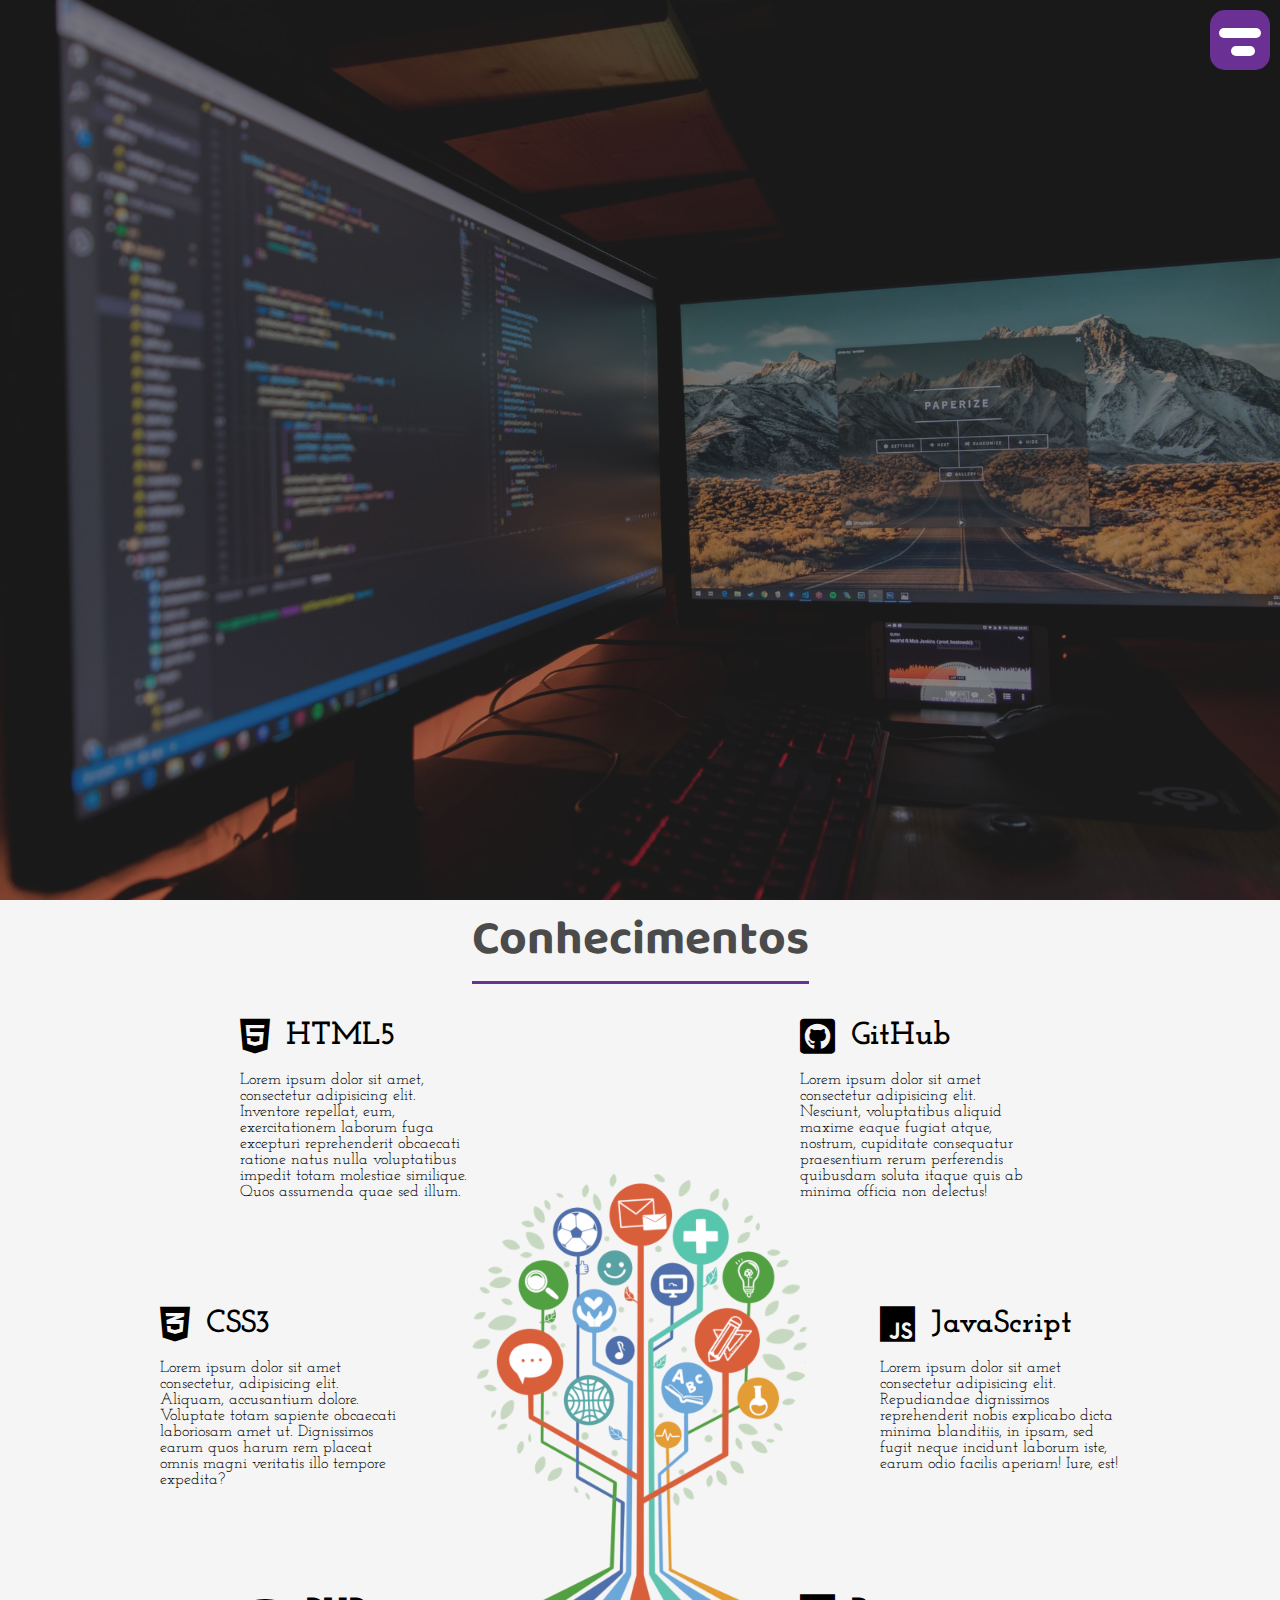
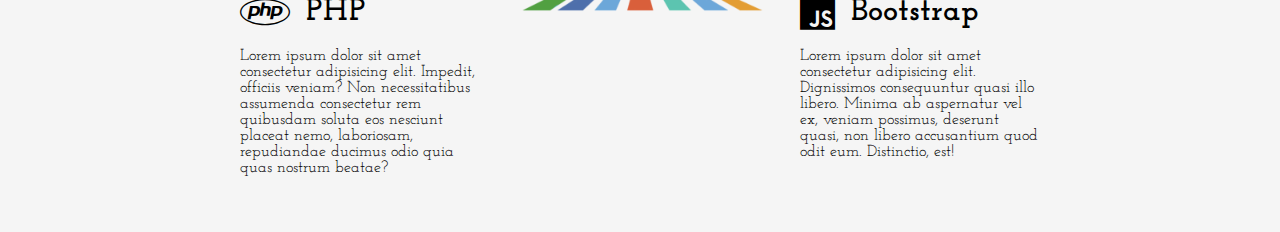
==== index.html @ 74556d4f ":pachage: sessão conhecimentos" ====
<!DOCTYPE html>
<html lang="pt-br">
<head>
    <meta charset="UTF-8">
    <meta name="viewport" content="width=device-width, initial-scale=1.0">
    <link rel="stylesheet" href="style.css">
    <link rel="manifest" href="/site.webmanifest">
    <link rel="apple-touch-icon" sizes="180x180" href="favicon/apple-touch-icon.png">
    <link rel="icon" type="image/png" sizes="32x32" href="favicon/favicon-32x32.png">
    <link rel="icon" type="image/png" sizes="16x16" href="favicon/favicon-16x16.png">
    <link rel="manifest" href="/site.webmanifest">
    <title>Portfólio</title>
</head>
<body> 

    <div class="container">
        <input id="hamburguer" type="checkbox" style="display: none;">

        <label for="hamburguer">
            <div class="hamburguer">
                <span>Fechar</span>
            </div>
        </label>
        

        <header>
            <div class="img-wrapper">
                <img src="imagens/developer.jpg" alt="developer">
            </div>

            <div class="banner">
                <h1>Web Developer & Front End Designer</h1>
                <p>Raul Alencar</p>
                <button>Saiba Mais</button>
            </div>

        </header>

       <asside class="sidebar">
           <nav>
               <ul class="menu">
                   <li class="menu-item"><a href="#" class="menu-link">Home</a></li>
                   <li class="menu-item"><a href="#" class="menu-link">Conhecimento</a></li>
                   <li class="menu-item"><a href="#" class="menu-link">Projetos</a></li>
                   <li class="menu-item"><a href="#" class="menu-link">Contato</a></li>
                   <li class="menu-item"><a href="#" class="menu-link">Orçamento</a></li>
               </ul>
           </nav>
           
           <div class="social-media">
               <a href="#"><i class="fab fa-facebook-square"></i></a>
                <a href="#"><i class="fab fa-github-square"></i></a>    
                <a href=""><i class="fab fa-instagram-square"></i></a> 
                   
            </div>
       </asside>

       <section class="sessao-conhecimentos">
           <div class="sessao-header">
               <h1>Conhecimentos</h1>
           </div>
           <div class="conhecimentos">
               <div class="conhecimento">
                   <div class="conhecimento-header">
                       <i class="fab fa-css3-alt"></i>
                       <h3>CSS3</h3>
                   </div>
                   <div class="conhecimento-text">
                       <p>Lorem ipsum dolor sit amet consectetur, adipisicing elit. Aliquam, accusantium dolore. Voluptate totam sapiente obcaecati laboriosam amet ut. Dignissimos earum quos harum rem placeat omnis magni veritatis illo tempore expedita?</p>
                   </div>
               </div>
               <div class="conhecimento">
                   <div class="conhecimento-header">
                       <i class="fab fa-php"></i>
                       <h3>PHP</h3>
                   </div>
                   <div class="conhecimento-text">
                       <p>Lorem ipsum dolor sit amet consectetur adipisicing elit. Impedit, officiis veniam? Non necessitatibus assumenda consectetur rem quibusdam soluta eos nesciunt placeat nemo, laboriosam, repudiandae ducimus odio quia quas nostrum beatae?</p>
                   </div>
               </div>
               <div class="conhecimento">
                   <div class="conhecimento-header">
                       <i class="fab fa-html5"></i>
                       <h3>HTML5</h3>
                   </div>
                   <div class="conhecimento-text">
                       <p>Lorem ipsum dolor sit amet, consectetur adipisicing elit. Inventore repellat, eum, exercitationem laborum fuga excepturi reprehenderit obcaecati ratione natus nulla voluptatibus impedit totam molestiae similique. Quos assumenda quae sed illum.</p>
                   </div>
               </div>
               <div class="conhecimento">
                   <div class="conhecimento-header">
                       <i class="fab fa-github-square"></i>
                       <h3>GitHub</h3>
                   </div>
                   <div class="conhecimento-text">
                       <p>Lorem ipsum dolor sit amet consectetur adipisicing elit. Nesciunt, voluptatibus aliquid maxime eaque fugiat atque, nostrum, cupiditate consequatur praesentium rerum perferendis quibusdam soluta itaque quis ab minima officia non delectus!</p>
                   </div>
               </div>
               <div class="conhecimento">
                   <div class="conhecimento-header">
                       <i class="fab fa-js"></i>
                       <h3>JavaScript</h3>
                   </div>
                   <div class="conhecimento-text">
                       <p>Lorem ipsum dolor sit amet consectetur adipisicing elit. Repudiandae dignissimos reprehenderit nobis explicabo dicta minima blanditiis, in ipsam, sed fugit neque incidunt laborum iste, earum odio facilis aperiam! Iure, est!</p>
                   </div>
               </div>
               <div class="conhecimento">
                   <div class="conhecimento-header">
                       <i class="fab fa-js"></i>
                       <h3>Bootstrap</h3>
                   </div>
                   <div class="conhecimento-text">
                       <p>Lorem ipsum dolor sit amet consectetur adipisicing elit. Dignissimos consequuntur quasi illo libero. Minima ab aspernatur vel ex, veniam possimus, deserunt quasi, non libero accusantium quod odit eum. Distinctio, est!</p>
                   </div>
                   
               </div>

               <div class="conhecimentos-img-wrapper">
                <img src="imagens/conhecimentos.png" alt="imagem conhecimento">

               </div>
            
               
           </div>
       </section>



    </div>
    
</body>

<script src="script.js"></script>
</html>
---- style.css ----
@import url('https://fonts.googleapis.com/css2?family=Baloo+Da+2:wght@400;500&family=Josefin+Slab:ital,wght@0,100;0,500;1,200;1,300&family=Mulish:ital,wght@0,200;0,300;0,400;0,500;1,300;1,400&display=swap');

@import url('https://cdnjs.cloudflare.com/ajax/libs/font-awesome/5.15.3/css/all.min.css');

/*Essas são configurações globais que serão realizadas em toda a pagina.*/
*{
    margin: 0px;
    padding: 0px;
    list-style: none;
    text-decoration: none;
    
}

/*Aqui criamos 3 variaveis para armazenar as nossas 3 fontes escolhidas.*/
:root{
    --font-primary: 'Baloo Da 2', serif;
    --font-secundary:'Josefin Slab', serif;
    --font-action: 'Mulish', serif;
}

            .hamburguer{
                width: 60px;
                height: 60px;
                right: 10px;
                top: 10px;
                background-color: #6a3093;
                position: fixed;
                border-radius: 15px;
                z-index: 1;
                box-shadow:rgba(0, 0, 0,0.8);
                cursor: pointer;
            }
            .hamburguer:hover{
                background-color: #a044ff;
            }

            .hamburguer::after{
                content: '';
                position: absolute;
                top: 30%;
                left: 15%;
                width: 70%;
                height: 10px;
                border-radius: 20px;
                background-color: #fff;
                transition: 1s;
            }

            .hamburguer::before{
                content: '';
                position: absolute;
                top: 60%;
                right: 25%;
                width: 40%;
                height: 10px;
                border-radius: 20px;
                background-color: #fff;
                transition: 1s;

            }

            #hamburguer:checked ~ label .hamburguer:after{
                transform: rotate(225deg);
                width: 70%;
                height: 10%;
                top:45%;
                left:15%;
            }

            #hamburguer:checked ~ label .hamburguer:before{
                transform: rotate(-225deg);
                width: 70%;
                height: 10%;
                top:45%;
                left:15%;
            }

            .show-menu .hamburguer{
                right: 16rem;
                transition: 1s;
            }

/*Essa parte configura o conteudo que está dentro do header*/
header{
    width: 100%;
    height: 100vh;

    /*Essa propriedade faz com que o conteudo da pagina não ultrapasse o espaço da div*/
    overflow: hidden;
   
    position: relative;
}



.img-wrapper{
    width: 100%;
    height: 100%;
    background-color: rgba(0, 0, 0,0.8)
}

.img-wrapper img{
    width: 100%;
    height: 100%;

    /*Essa propriedade ajusta a imagem para que ela fique dentro da div estabelecida*/ 
    object-fit: cover; 

    opacity: 0.5;

    /*Aqui estamos implementando uma animação criada abaixo com o @keyframes.*/ 
    animation: zoom 25s; 
}

/*Aqui criamos o keysframe faz com que a imagem comece com uma escala e termina com outra fazendo uma animação em CSS*/
@keyframes zoom{ 
    0%{
        transform: scale(1.3);
    }
    100%{
        transform: scale(1);
    }
}


/*O banner tem uma posição absoluta dentro da posição relativa de reader*/
.banner{  

    position: absolute;
    top: 30%;
    left: 15%;
}

/*Aqui criamos a animação do banner que faz o objeto antes desaparecido vir de baixo para cima*/
@keyframes moveBanner {
    0%{
        /*A animação se move no eixo y 10 vezes o tamanho padrão*/
        transform: translateY(10rem) rotateY(.30deg);
    }
    100%{
        /*Ao final ela estara na posição original do elemento com uma opacidade total*/
        transform: translateY(0) rotateY(0) ;
        opacity: 1;
    }
}

.banner h1{
    color: #ffffff;
    font-size: 3rem;

    /*Aqui iniciamos a nossa primeira variavel que contém a nossa fonte*/
    font-family: var(--font-primary);
    font-weight: 200;

    /*Essa propriedade cria uma sombra no texto.*/
    text-shadow: .2rem .3rem 2px rgba(0, 0, 0, .4);
    line-height: 3.5rem;
    margin-bottom: 2rem;

    /*Ao ativar o banner nós podemos configurar o tempo de transição*/
    animation: moveBanner 1s 0.5s forwards;
    opacity: 0;
}

/*Configurações do paragrafo dentro do banner*/
.banner p{
    font-family: var(--font-secundary);
    color: #fff;
    font-size: 2rem;
    text-shadow: .2rem .2rem 2px rgba(0, 0, 0, .4);
    margin-bottom: 2rem;

    /*Iniando a animação*/
    animation: moveBanner 1s 0.7s forwards;
    opacity: 0;
}

/*Todas as configurações dos botões dentro do banner*/
.banner button{
    font-family: var(--font-action);
    color: #fff;
    text-transform: uppercase;
    letter-spacing: 0.1rem;
    background: linear-gradient(to right,#9A1DE6,#781DE6);
    padding: 1rem 2rem;
    border: none;
    font-size: 1.2rem;
    border-radius: 5px;
    cursor: pointer;
    animation: moveBanner 1s 0.9s forwards;
    opacity: 0;
}

/*Configuração exibida ao passar o mouse*/
.banner button:hover{
    opacity: 0.8;
    color: #000;
}

/*Configuração do menu lateral*/
.sidebar{
    width: 20rem;
    height: 100vh;
    background-color: #fff;
    position: fixed;
    top: 0;
    right: -20rem ;
    transition: 1s;
    

}

.show-menu .sidebar{
    right: 0;
}

/*Configuração da caixa dos itens */
.menu {
    position: absolute;
    top: 40%;
    left: 50%;
    transform: translate(-50%,-50%);
}

/*Configuração de cada item*/
.menu-item{
    text-align: center;
    margin-bottom: .5rem;

}

/*Configuração do link dentro de cada item*/
.menu-link{
    font-family: var(--font-action);
    font-size: 2rem ;
    color: #555;

    /*Sempre que o elemento mudar a cor ele levará 1s para a troca. */
    transition: color 1s;
    
}

.menu-link:hover{
    color: #6a3093;
}

.hamburguer span{
    position: absolute;
    left: 5rem;
    height: 2rem;
    width: 3rem;
    display: flex;
    justify-content: center;
    align-items: center;
    padding: 10px;
    font-family:var(--font-action) ;
    color: #fff;
    background-color: #a044ff;
    opacity: 0;
}

.hamburguer span::before{
    content: "";
    position: absolute;
    
    border-right:.5rem solid #a044ff ;
    border-top:.5rem solid transparent ;
    border-left:.5rem solid transparent ;
    border-bottom:.5rem solid transparent ;
    left: -1rem;
    
}

.show-menu .hamburguer:hover span {
    transition: 1s;
    opacity: 1;
}

.social-media{
    position: absolute;
    bottom: 2rem;
    width: 100%;
    display: flex;
    justify-content: space-evenly;
}

.social-media i{
    background-color: #6a3093;
    color: rgba(255, 255, 255, 1);
    height: 2.5rem;
    width: 2.5rem;
    font-size: 1.5rem;
    display: flex;
    justify-content: center;
    align-items: center;
    border-radius: 50%;
    transition: background-color 1s;
    

}

.social-media i:hover{
    background-color: #a044ff;

}

.conhecimentos{
    display: grid;
    grid-template-columns:repeat(16, 1fr);
    grid-template-rows: repeat(6, 6rem);
    row-gap: 3rem;
}

.conhecimento:nth-child(1){
    grid-column: 3 / 6;
    grid-row: 3 / 5;
}
.conhecimento:nth-child(2){
    grid-column: 4 / 7;
    grid-row: 5 / -1 ;
}

.conhecimento:nth-child(3){
    grid-column: 4 / 7;
    grid-row: 1 / 3;
}
.conhecimento:nth-child(4){
    grid-column: 11 / 14 ;
    grid-row: 1 / 3;
}

.conhecimento:nth-child(5){
    grid-column: 12 / 15;
    grid-row:3 / 5;
}

.conhecimento:nth-child(6){
    grid-column: 11 / 14;
    grid-row: 5 / -1;
}



.sessao-conhecimentos{
    background-color: #f5f5f5;
}

.sessao-header {
    display: flex;
    align-items: center;
    justify-content: center;
}

.sessao-header h1{
    font-family: var(--font-primary);
    font-size: 3rem;
    color: #4b4b4b;
    border-bottom: solid 3px  #6a3093;
    margin-bottom: 2rem;
}

.conhecimento-header{
    display: flex;
    align-items: center;
}

.conhecimento-header i{
    font-size: 2.5rem;
}

.conhecimento-header h3{
    font-family: var(--font-secundary);
    font-size: 2rem;
    padding-left: 1rem;
}

.conhecimento-text{
    font-family: var(--font-secundary);
    font-size: 1rem;
    margin-top: 1rem;
}

.conhecimentos-img-wrapper{
    grid-column: 6 / 12;
    grid-row: 2 / 5;
    width: 100%;
}

.conhecimentos-img-wrapper img{
    object-fit: cover;
    width: 100%;
}
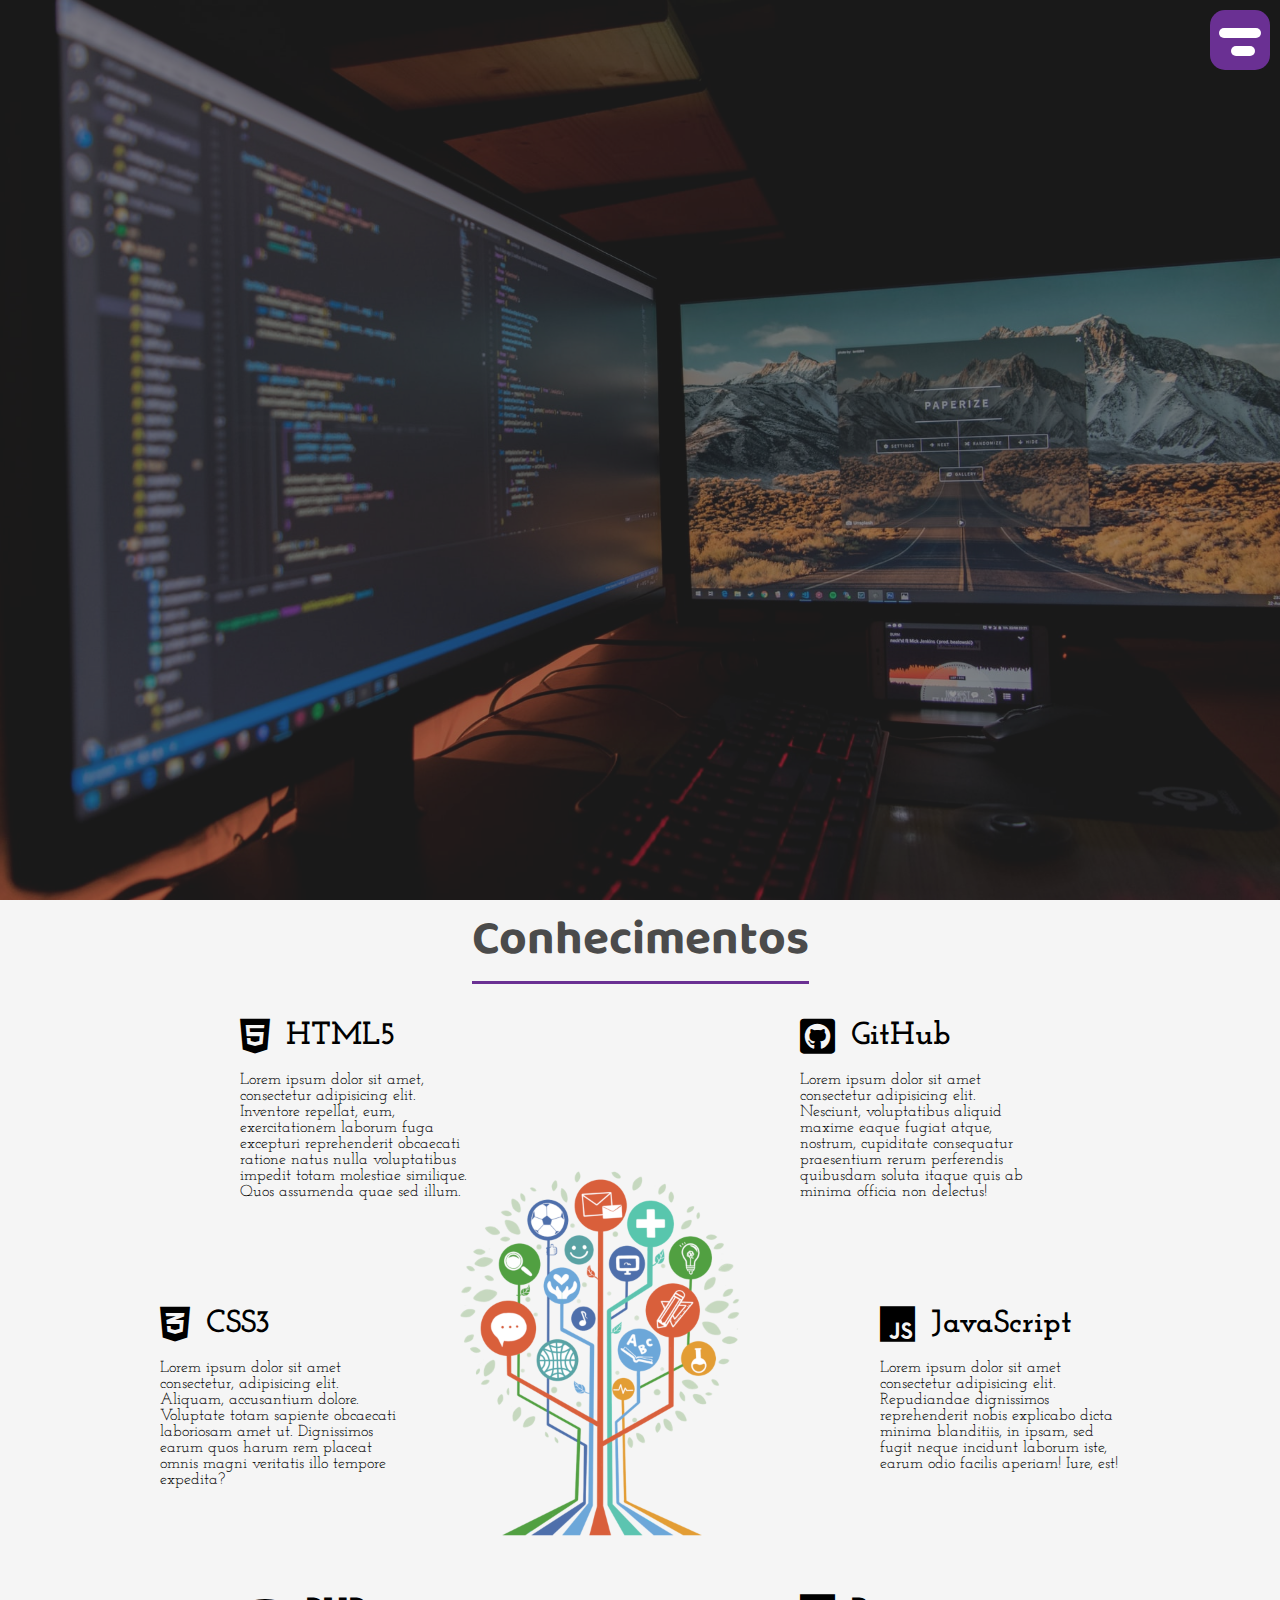
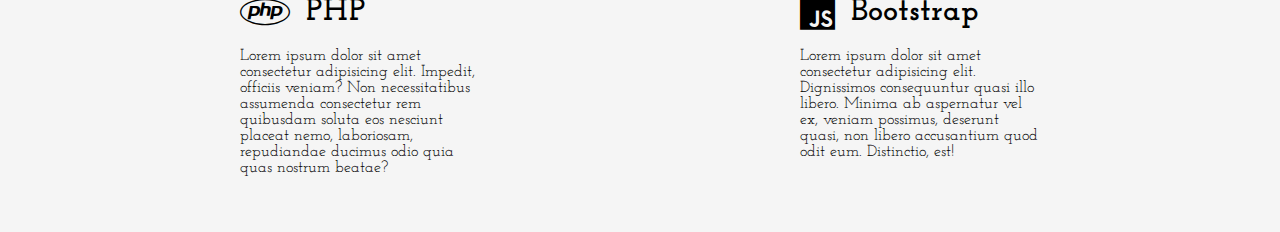
==== commit c53299dd: ":package: Sessão Conhecimentos" ====
--- a/index.html
+++ b/index.html
@@ -117,7 +117,7 @@
                </div>
 
                <div class="conhecimentos-img-wrapper">
-                <img src="imagens/conhecimentos.png" alt="imagem conhecimento">
+                <img src="imagens/conhecimentos.png" alt="imagem conhecimentos">
 
                </div>
             
--- a/style.css
+++ b/style.css
@@ -381,7 +381,7 @@
 }
 
 .conhecimentos-img-wrapper{
-    grid-column: 6 / 12;
+    grid-column: 6 / 11;
     grid-row: 2 / 5;
     width: 100%;
 }
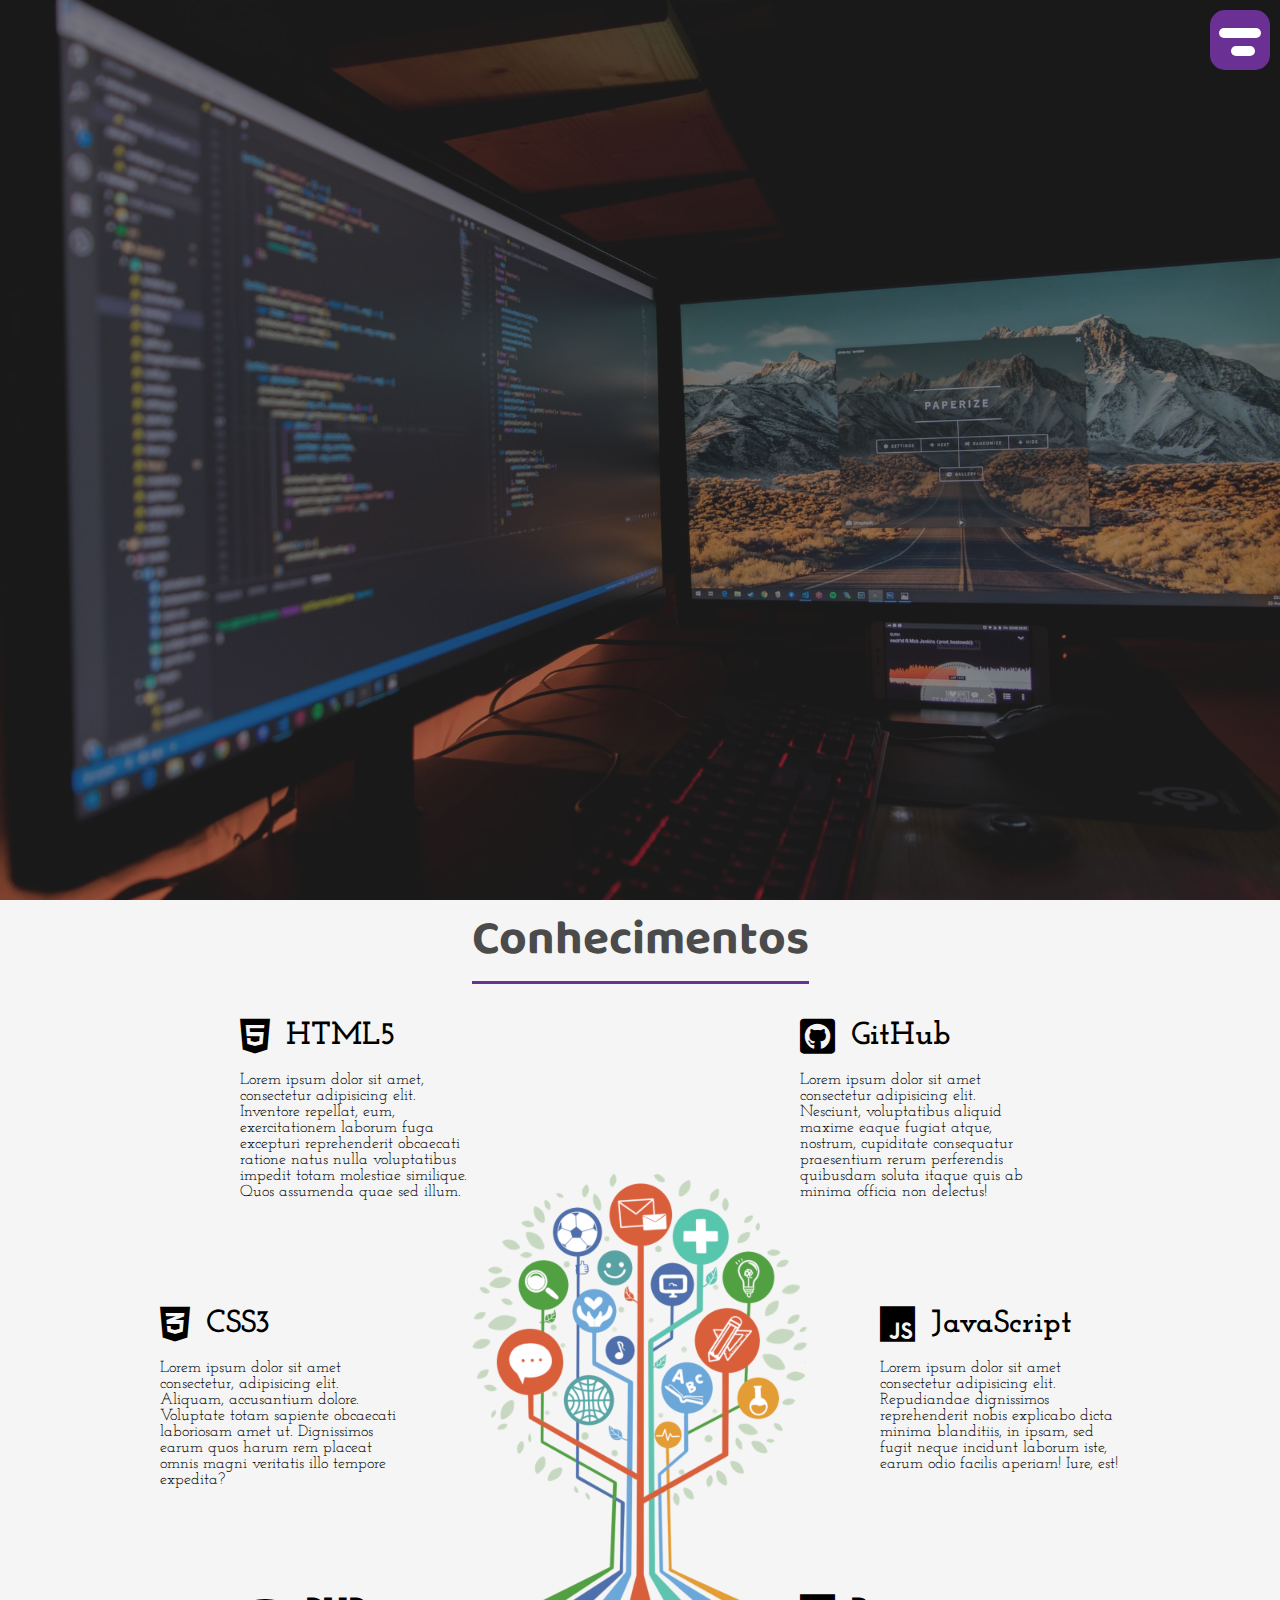
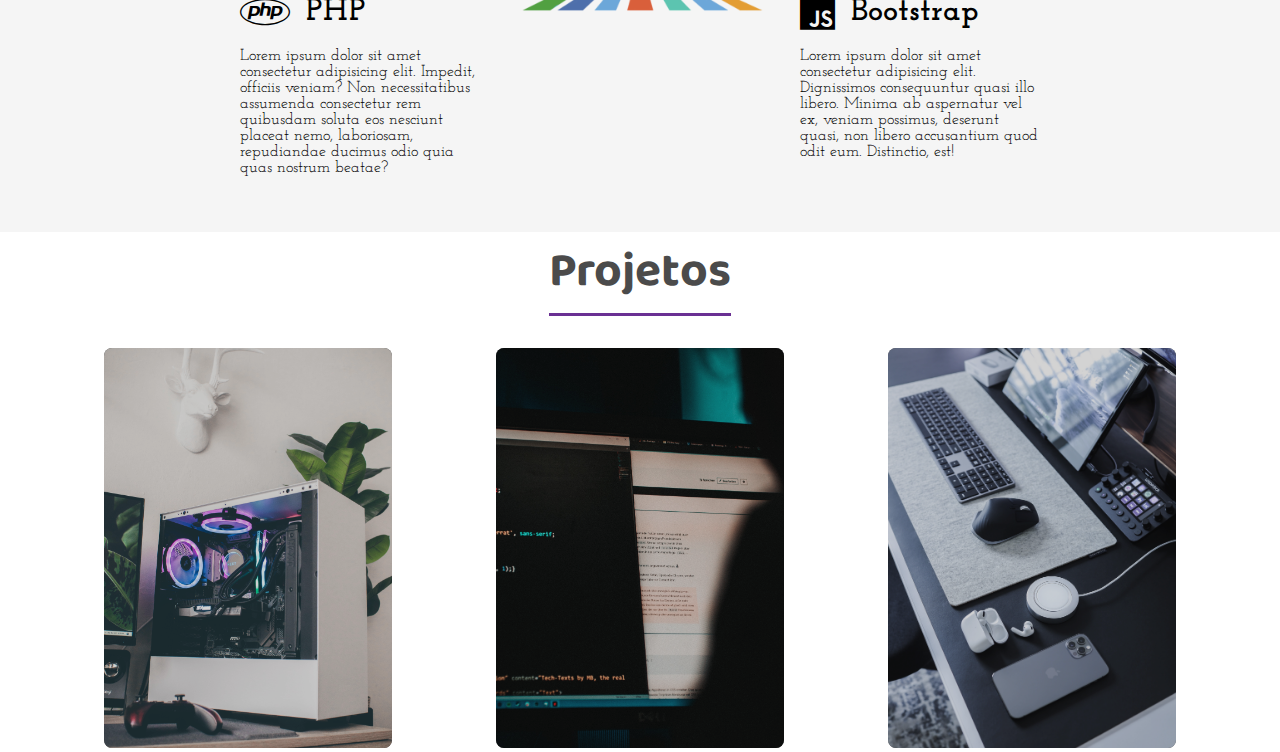
==== commit 55f6dc23: ":package: Sessão Projetos" ====
--- a/index.html
+++ b/index.html
@@ -125,6 +125,50 @@
            </div>
        </section>
 
+       <section class="sessao-projetos">
+           <div class="sessao-header">
+               <h1>Projetos</h1>
+           </div>
+
+           <div class="projetos">
+               <div class="card">
+                   <div class="card-img-wrapper">
+                       <img src="imagens/projeto1.jpg" alt="imagem projeto 1">
+                    </div>
+                        <div class="card-info">
+                            <h2>Titulo</h2>
+                            <h3>Tecnologia</h3>
+                            <p>Lorem ipsum, dolor sit amet consectetur adipisicing elit. Ipsam nam quis obcaecati non libero tempora harum repudiandae inventore voluptatem eligendi veniam vel perspiciatis ad dolor ab consectetur a, expedita magni.</p>
+                            <button>Saiba Mais</button>
+                        </div>
+               </div>
+
+               <div class="card">
+                    <div class="card-img-wrapper">
+                         <img src="imagens/projeto2.jpg" alt="imagem projeto 2">
+                    </div>   
+                        <div class="card-info">
+                            <h2>Titulo</h2>
+                            <h3>Tecnologia</h3>
+                            <p>Lorem ipsum, dolor sit amet consectetur adipisicing elit. Ipsam nam quis obcaecati non libero tempora harum repudiandae inventore voluptatem eligendi veniam vel perspiciatis ad dolor ab consectetur a, expedita magni.</p>
+                            <button>Saiba Mais</button>
+                        </div>
+                </div>
+
+                <div class="card">
+                    <div class="card-img-wrapper">
+                       <img src="imagens/projeto3.jpg" alt="imagem projeto 3">
+                    </div> 
+                        <div class="card-info">
+                            <h2>Titulo</h2>
+                            <h3>Tecnologia</h3>
+                            <p>Lorem ipsum, dolor sit amet consectetur adipisicing elit. Ipsam nam quis obcaecati non libero tempora harum repudiandae inventore voluptatem eligendi veniam vel perspiciatis ad dolor ab consectetur a, expedita magni.</p>
+                            <button>Saiba Mais</button>
+                        </div>
+                </div>    
+            </div>
+       </section>
+
 
 
     </div>
--- a/style.css
+++ b/style.css
@@ -381,8 +381,8 @@
 }
 
 .conhecimentos-img-wrapper{
-    grid-column: 6 / 11;
-    grid-row: 2 / 5;
+    grid-column: 6 / 12;
+    grid-row: 2 / 4;
     width: 100%;
 }
 
@@ -391,3 +391,95 @@
     width: 100%;
 }
 
+.projetos{
+    display: flex;
+    justify-content: space-evenly;
+}
+
+.card{
+    width: 18rem;
+    height: 25rem;
+    position: relative;
+}
+
+.card-img-wrapper{
+    width: 100%;
+    height: 100%;
+    background-color: #262626;
+    border-radius: .5rem;
+    
+}
+.card-img-wrapper img{
+    object-fit: cover;
+    width: 100%;
+    height: 100%;
+    border-radius: .5rem;
+    opacity: .8;
+    transition: opacity .2s;
+
+}
+.card:hover .card-img-wrapper img{
+    opacity: .5;
+}
+
+.card-info{
+    
+    position: absolute;
+    bottom: 0;
+    opacity: 0;
+    visibility: hidden;
+    padding: 2rem;
+    text-shadow:0.3rem  0.2rem 0.3rem rgb(0, 0, 0, .6) ;
+    transition: all 2s;
+    
+}
+
+.card-info h2{
+    font-family: var(--font-primary);
+    font-size: 2rem;
+    font-weight: 500;
+    color: #eee;
+}
+
+.card-info h3{
+    font-family: var(--font-secundary);
+    font-weight: bolder;
+    color: #ff4081;
+    margin-bottom: 1.5rem;
+}
+
+.card-info p{
+    font-family: var(--font-secundary);
+    color: #eee;
+    font-weight: 400;
+    width: 80%;
+    margin-bottom: 1.5rem ;
+}
+
+.card:hover .card-info{
+    bottom: 2rem;
+    opacity: 1;
+    visibility: visible;
+    transition: 1s;
+}
+
+.card-info button{
+    width: 8rem;
+    height: 2.5rem;
+    background: linear-gradient(to right,#9A1DE6,#781DE6);
+    font-family: var(--font-action);
+    color: #eee;
+    border-radius: 0.5rem;
+    border:none;
+    box-shadow:0 0.1rem .8rem rgba(0, 0, 0, .4)  ;
+    margin-top: 1rem;
+    
+}
+
+button:hover{
+    background-color: #a044ff ;
+}
+
+
+
+
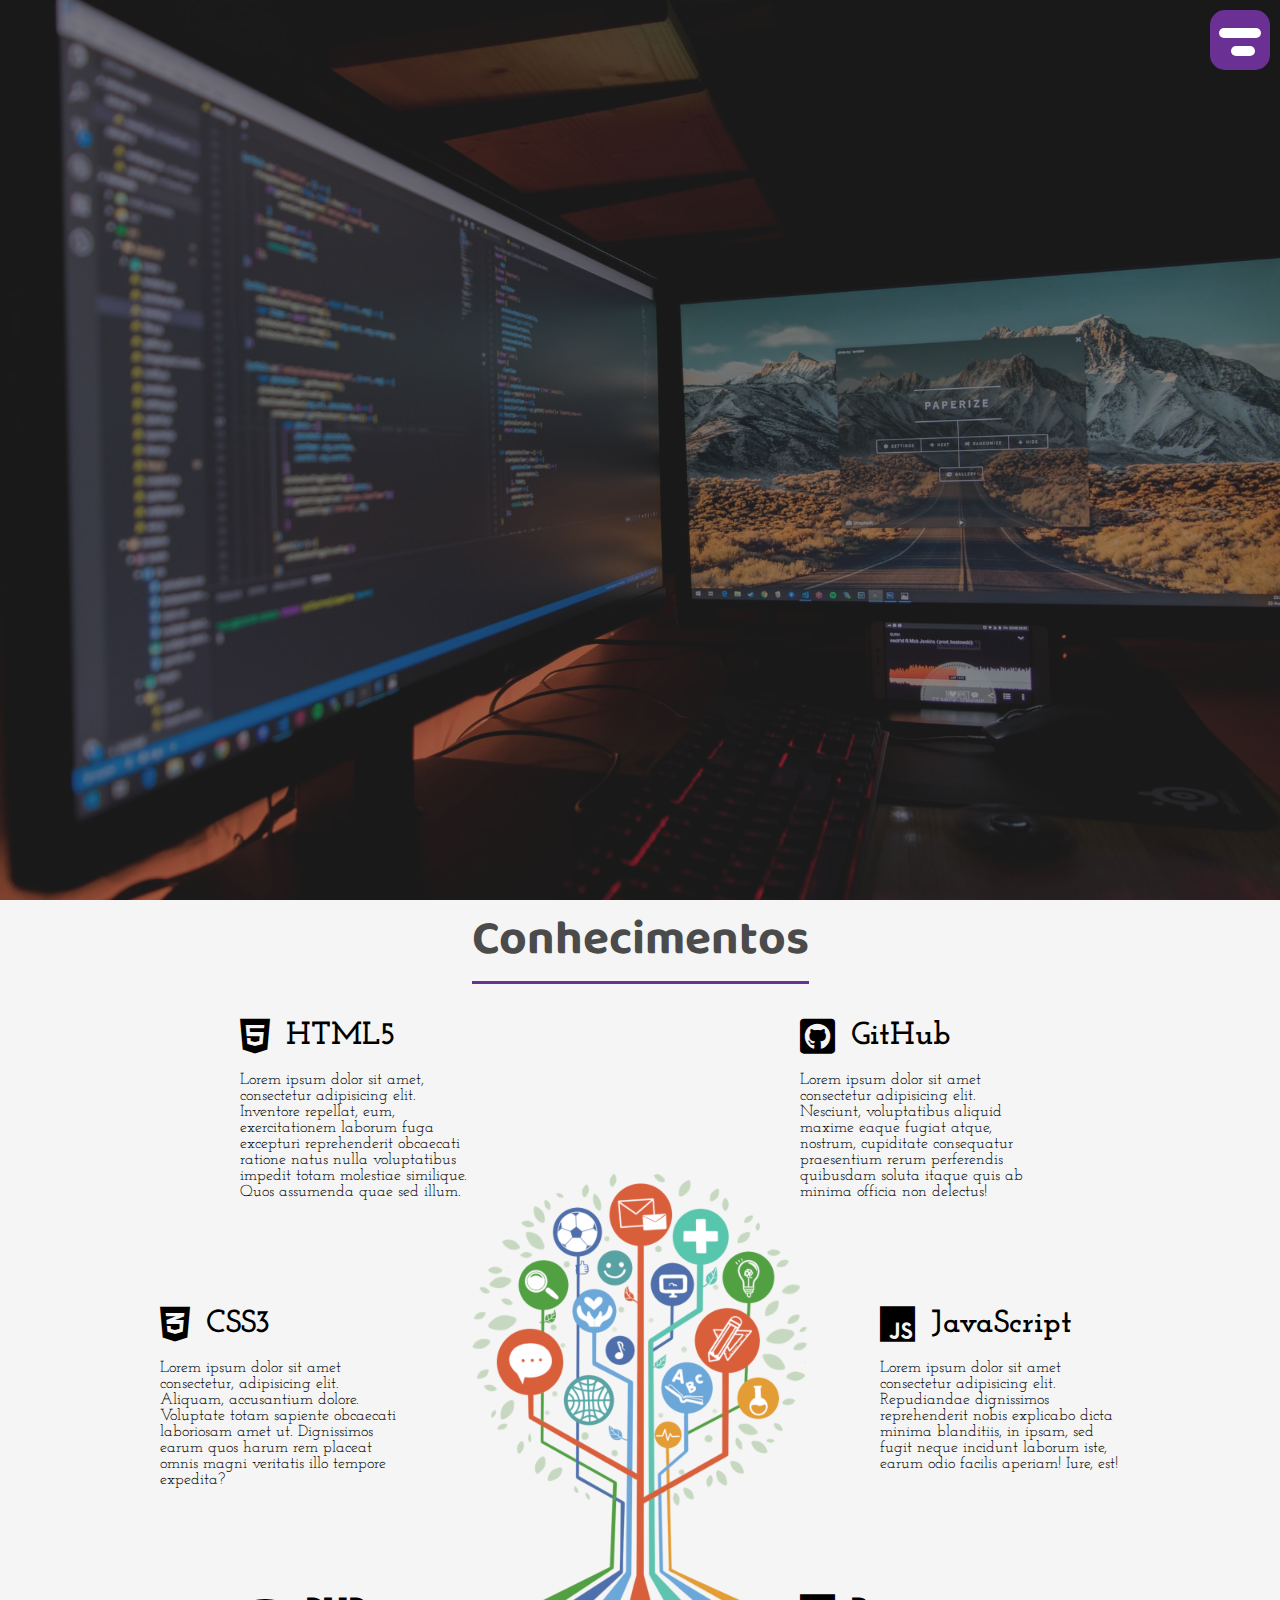
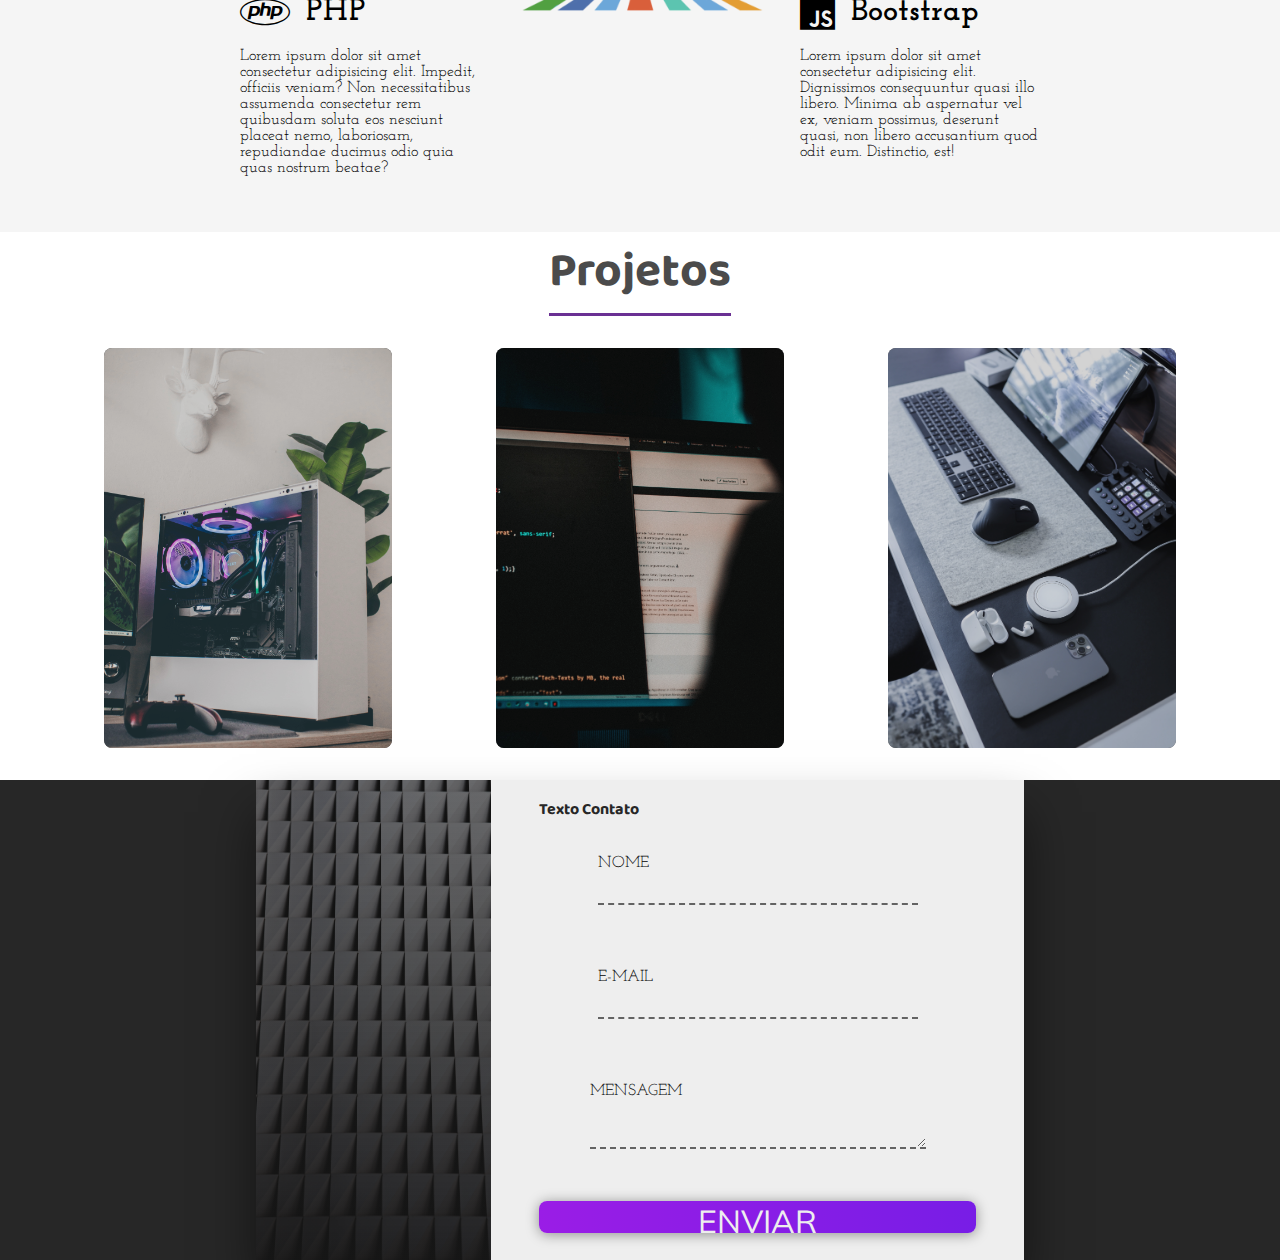
==== commit 33cc5857: ":package: Sessão Contato" ====
--- a/index.html
+++ b/index.html
@@ -139,7 +139,7 @@
                             <h2>Titulo</h2>
                             <h3>Tecnologia</h3>
                             <p>Lorem ipsum, dolor sit amet consectetur adipisicing elit. Ipsam nam quis obcaecati non libero tempora harum repudiandae inventore voluptatem eligendi veniam vel perspiciatis ad dolor ab consectetur a, expedita magni.</p>
-                            <button>Saiba Mais</button>
+                            <button class="btn">Saiba Mais</button>
                         </div>
                </div>
 
@@ -151,7 +151,7 @@
                             <h2>Titulo</h2>
                             <h3>Tecnologia</h3>
                             <p>Lorem ipsum, dolor sit amet consectetur adipisicing elit. Ipsam nam quis obcaecati non libero tempora harum repudiandae inventore voluptatem eligendi veniam vel perspiciatis ad dolor ab consectetur a, expedita magni.</p>
-                            <button>Saiba Mais</button>
+                            <button class="btn">Saiba Mais</button>
                         </div>
                 </div>
 
@@ -163,10 +163,37 @@
                             <h2>Titulo</h2>
                             <h3>Tecnologia</h3>
                             <p>Lorem ipsum, dolor sit amet consectetur adipisicing elit. Ipsam nam quis obcaecati non libero tempora harum repudiandae inventore voluptatem eligendi veniam vel perspiciatis ad dolor ab consectetur a, expedita magni.</p>
-                            <button>Saiba Mais</button>
+                            <button class="btn">Saiba Mais</button>
                         </div>
                 </div>    
             </div>
+       </section>
+
+       <section class="sessao-contato">
+        <div class="contato-wrapper">
+            <div class="contato-left">
+
+            </div>
+            <div class="contato-right">
+                <h1>Texto Contato</h1>
+                <form>
+                    <div class="input-group">
+                        <input type="text" class="field" id="nome">
+                        <label for="nome" class="field-label">Nome</label>
+                    </div>
+                    <div class="input-group">
+                        <input type="text" class="field" id="mail"> 
+                        <label for="mail" class="field-label">E-Mail</label>
+                    </div>
+                    <div class="input-group">
+                        <textarea class="field" id="mensagem"></textarea>
+                        <label for="mensagem" class="field-label">Mensagem</label>
+                    </div>
+                    <button type="submit" class="btn btn-submit">Enviar</button>
+                </form>
+            </div>
+        </div>
+
        </section>
 
 
--- a/style.css
+++ b/style.css
@@ -381,8 +381,9 @@
 }
 
 .conhecimentos-img-wrapper{
+   
     grid-column: 6 / 12;
-    grid-row: 2 / 4;
+    grid-row: 2 / 3;
     width: 100%;
 }
 
@@ -394,6 +395,7 @@
 .projetos{
     display: flex;
     justify-content: space-evenly;
+    padding-bottom: 2rem;
 }
 
 .card{
@@ -463,7 +465,7 @@
     transition: 1s;
 }
 
-.card-info button{
+.btn{
     width: 8rem;
     height: 2.5rem;
     background: linear-gradient(to right,#9A1DE6,#781DE6);
@@ -473,6 +475,12 @@
     border:none;
     box-shadow:0 0.1rem .8rem rgba(0, 0, 0, .4)  ;
     margin-top: 1rem;
+}
+
+.card-info button{
+    width: 8rem;
+    height: 2.5rem;
+    
     
 }
 
@@ -480,6 +488,100 @@
     background-color: #a044ff ;
 }
 
-
-
-
+.sessao-contato{
+    width: 100%;
+    height: 100%;
+    background-color: #272727 ;
+    display: flex;
+    align-items: center;
+    justify-content: center;
+}
+
+.contato-wrapper{
+    width: 60%;
+    height: 30rem;
+    display: flex;
+    box-shadow:0 2rem 3rem rgba(0, 0, 0, 0.5) ;
+}
+
+.contato-left{
+    width: 35%;
+    background: linear-gradient(rgba(15,15,15,0.6), rgba(22,22,22,0.9)), 
+    url(imagens/contato.jpg);
+    background-size: cover;
+
+}
+
+.contato-right{
+    width: 65%;
+    background-color: #eee;
+    padding: 1rem 3rem 3rem 3rem;
+}
+
+.sessao-contato h1{
+    font-family: var(--font-primary);
+    color: #272727;
+    font-size: 1rem;
+}
+
+.sessao-contato form{
+    width: 100%;
+    display: flex;
+    flex-direction: column;
+    align-items: center;
+}
+.input-group{
+    position: relative;
+}
+
+.field{
+    background: transparent;
+    border: none;
+    width: 20rem;
+    font-size: 1.5rem;
+    font-family: var(--font-secundary);
+    border-bottom: 2px dashed #636363 ;
+    height: 3rem;
+    outline: none;
+    margin: 2rem 0;
+    
+}
+
+.input-group textarea{
+    padding: 0.5rem;
+    max-width: 25rem;
+    max-height: 3rem;
+}
+
+.field-label{
+    position: absolute;
+    left: 0;
+    top: 2rem;
+    font-family: var(--font-secundary);
+    text-transform: uppercase;
+}
+
+.field:focus ~ label{
+    top:0;
+    font-size: 1rem;
+    
+}
+
+.field:focus{
+   border-bottom: solid 1px;
+    
+}
+
+.btn-submit{
+    width: 100%;
+    height: 2rem;
+    text-transform: uppercase;
+    font-size: 2rem;
+}
+
+
+
+
+
+
+
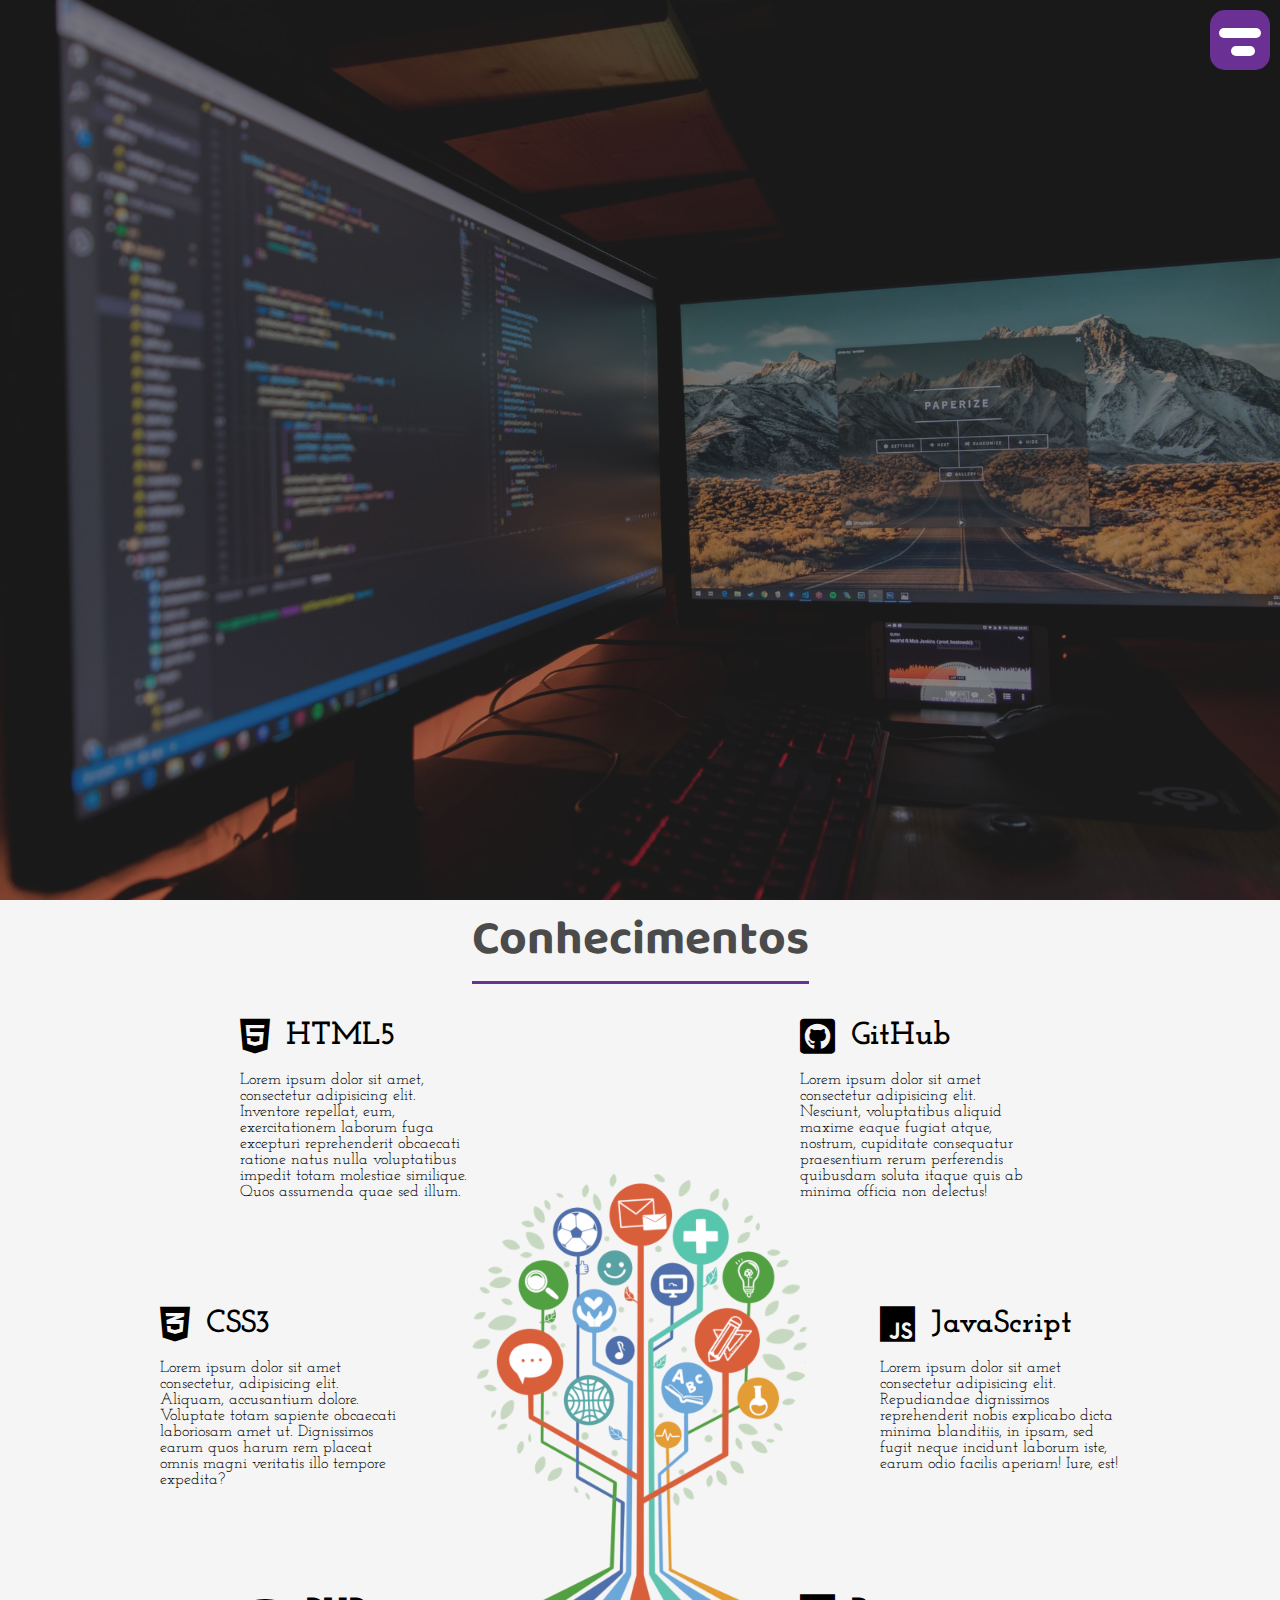
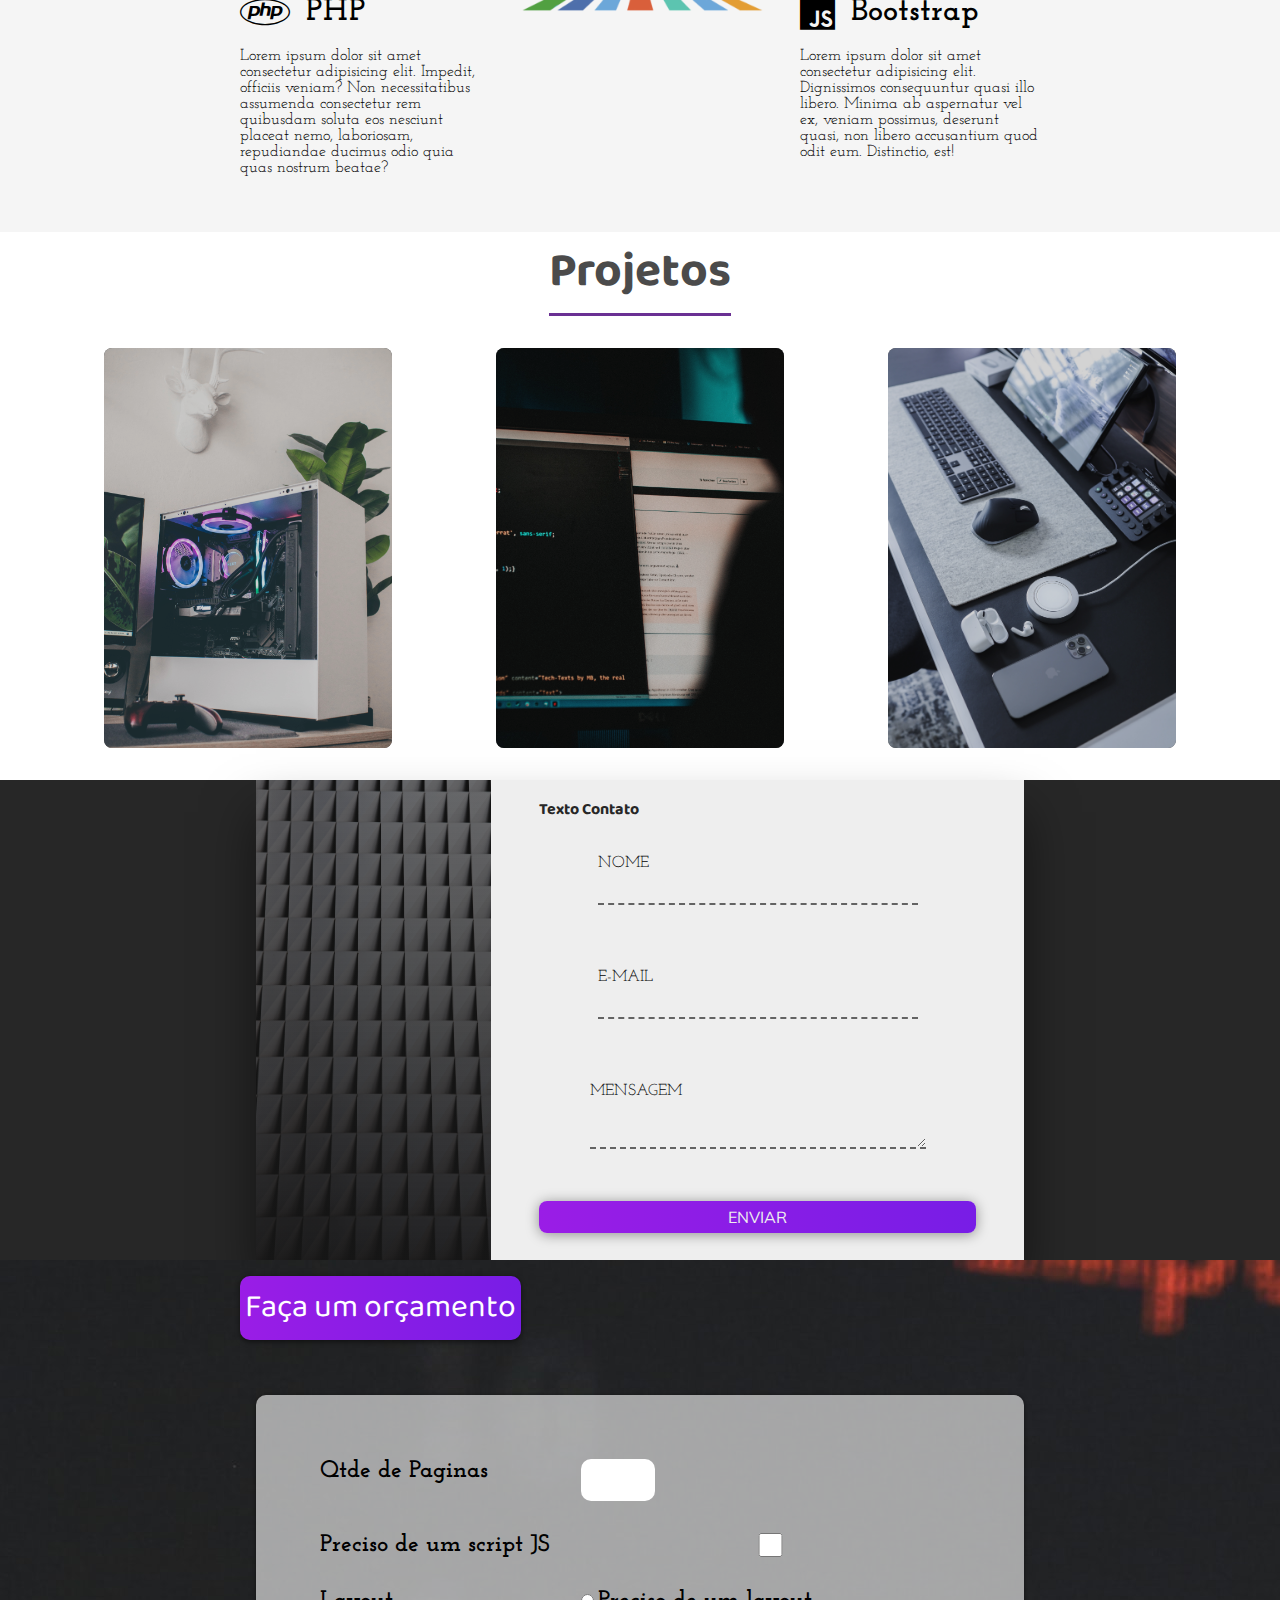
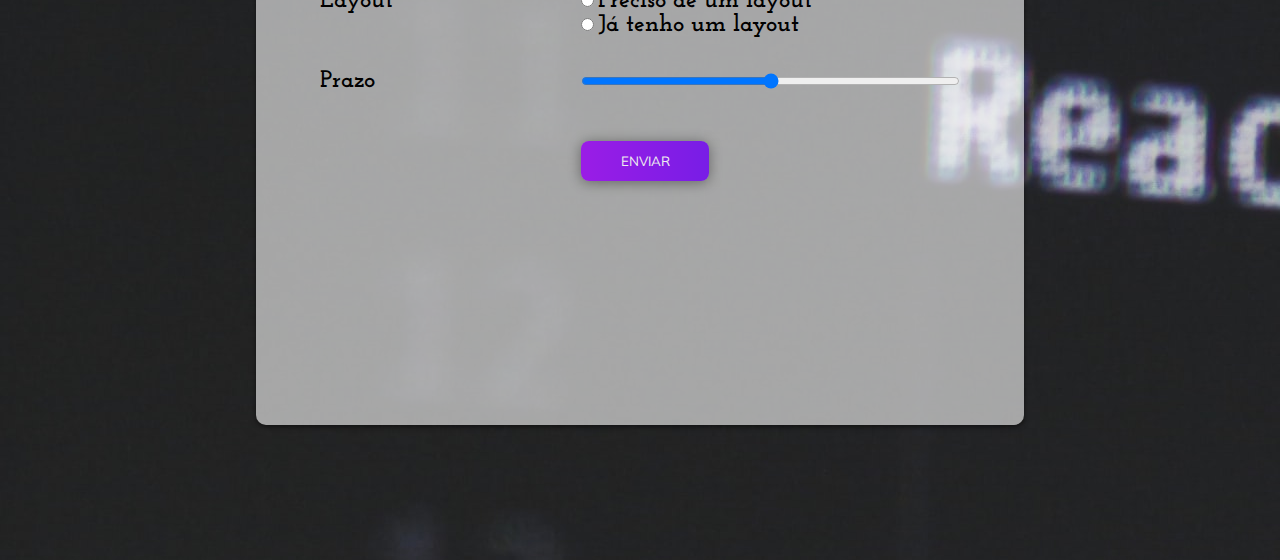
==== commit 3c8ef33c: ":package: form orcamento" ====
--- a/index.html
+++ b/index.html
@@ -193,6 +193,32 @@
                 </form>
             </div>
         </div>
+       </section>
+
+       <section class="sessao-orcamento">
+        <div class="orcamento-wrapper">
+            <h1>Faça um orçamento</h1>
+            <form>
+                <label for="qtde">Qtde de Paginas</label>
+                <input type="number" min="1" name="qtde" id="qtde">
+                <label for="js">Preciso de um script JS</label>
+                <input type="checkbox" name="js" id="js">
+                <label>Layout</label>
+                <div class="group-layout">
+                    <div>
+                        <input type="radio" name="layout" id="layout-sim">
+                        <label for="layout-sim">Preciso de um layout</label>
+                    </div>
+                    <div>
+                        <input type="radio" name="layout" id="layout-nao">
+                        <label for="layout-nao">Já tenho um layout</label>
+                    </div>
+                </div>
+                <label for="prazo">Prazo</label>
+                <input type="range" name="prazo" id="prazo">
+                <button class="btn btn-orcamento" type="submit">Enviar</button>
+            </form>
+        </div>
 
        </section>
 
--- a/style.css
+++ b/style.css
@@ -576,12 +576,77 @@
     width: 100%;
     height: 2rem;
     text-transform: uppercase;
+    font-size: 1rem;
+}
+
+.sessao-orcamento{
+    height: 100%;
+    height: 100vh;
+    background: url(imagens/img-orcamento.jpg);
+    object-fit: cover;
+    display: flex;
+    justify-content: center;
+    align-items: center;
+    position: relative;
+
+}
+
+.orcamento-wrapper{
+   
+    width: 60%;
+    height: 70%;
+    background-color: #FFFFFF99;
+    border-radius: 10PX;
+    box-shadow: 0 0.1REM 0.3REM rgba(0,0,0,0.5);
+
+}
+
+.sessao-orcamento h1{
+    display: flex;
+    
+    position: absolute;
+    top: 1rem;
+    left: 15rem;
+    background: linear-gradient(to right,#9A1DE6,#781DE6);
+    padding: 0.3rem;
+    color: #fff;
+    font-family: var(--font-primary);
     font-size: 2rem;
-}
-
-
-
-
-
-
-
+    font-weight: lighter;
+    box-shadow: 0 0.1rem 0.3rem rgba(0,0,0,0.5) ;
+    border-radius: 10px;
+}
+
+.sessao-orcamento form{
+    margin: 4rem;
+    display: grid;
+    grid-template-columns: auto 1fr;
+    column-gap: 2rem;
+    row-gap: 2rem;
+}
+
+.sessao-orcamento label{
+    font-family: var(--font-secundary);
+    font-size: 1.5rem;
+    font-weight: bold;
+}
+
+.sessao-orcamento input[type="number"]{
+    font-family: var(--font-secundary) ;
+    width: 4rem;
+    font-size: 2rem;
+    outline: none;
+    border-radius: 10px;
+    border: none;
+    padding: 0.3rem;
+}
+
+.btn-orcamento{
+    grid-column: 2;
+    text-transform: uppercase;
+    padding: 0.5rem;
+    cursor: pointer
+}
+
+
+
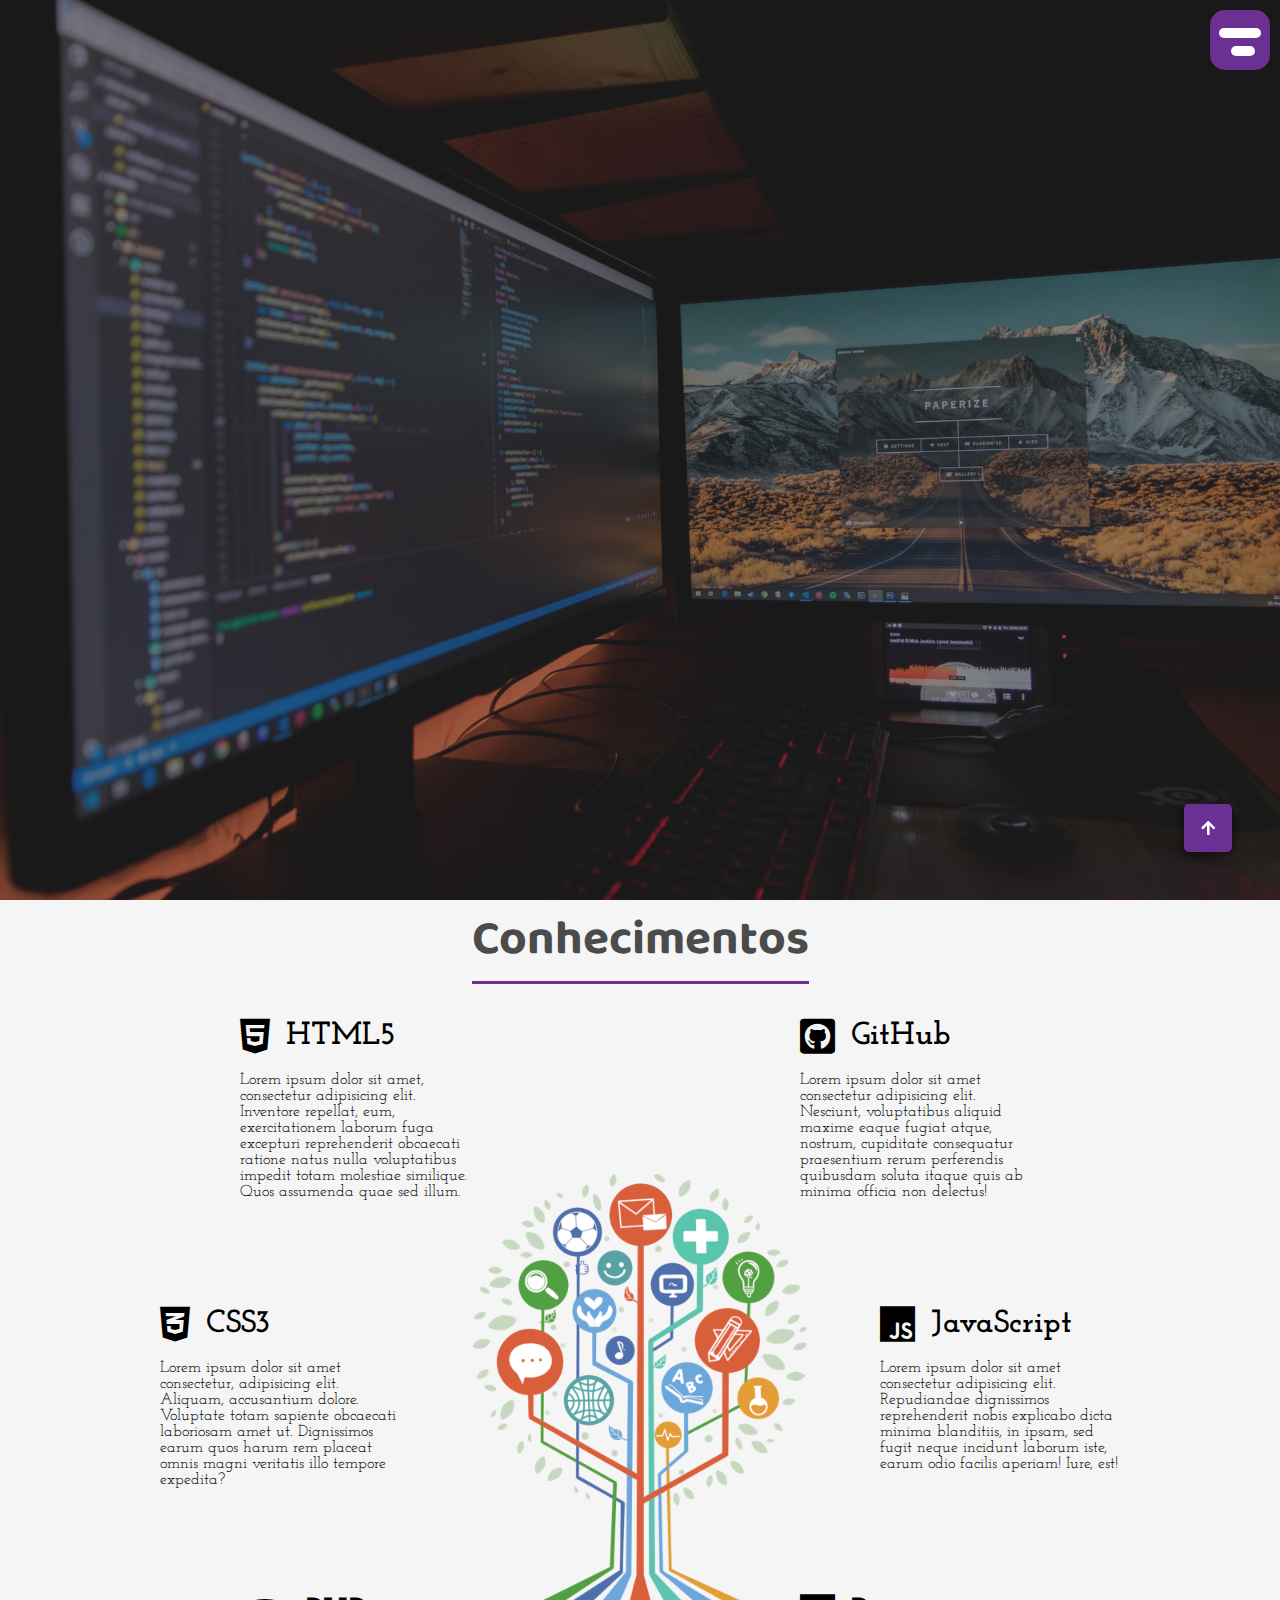
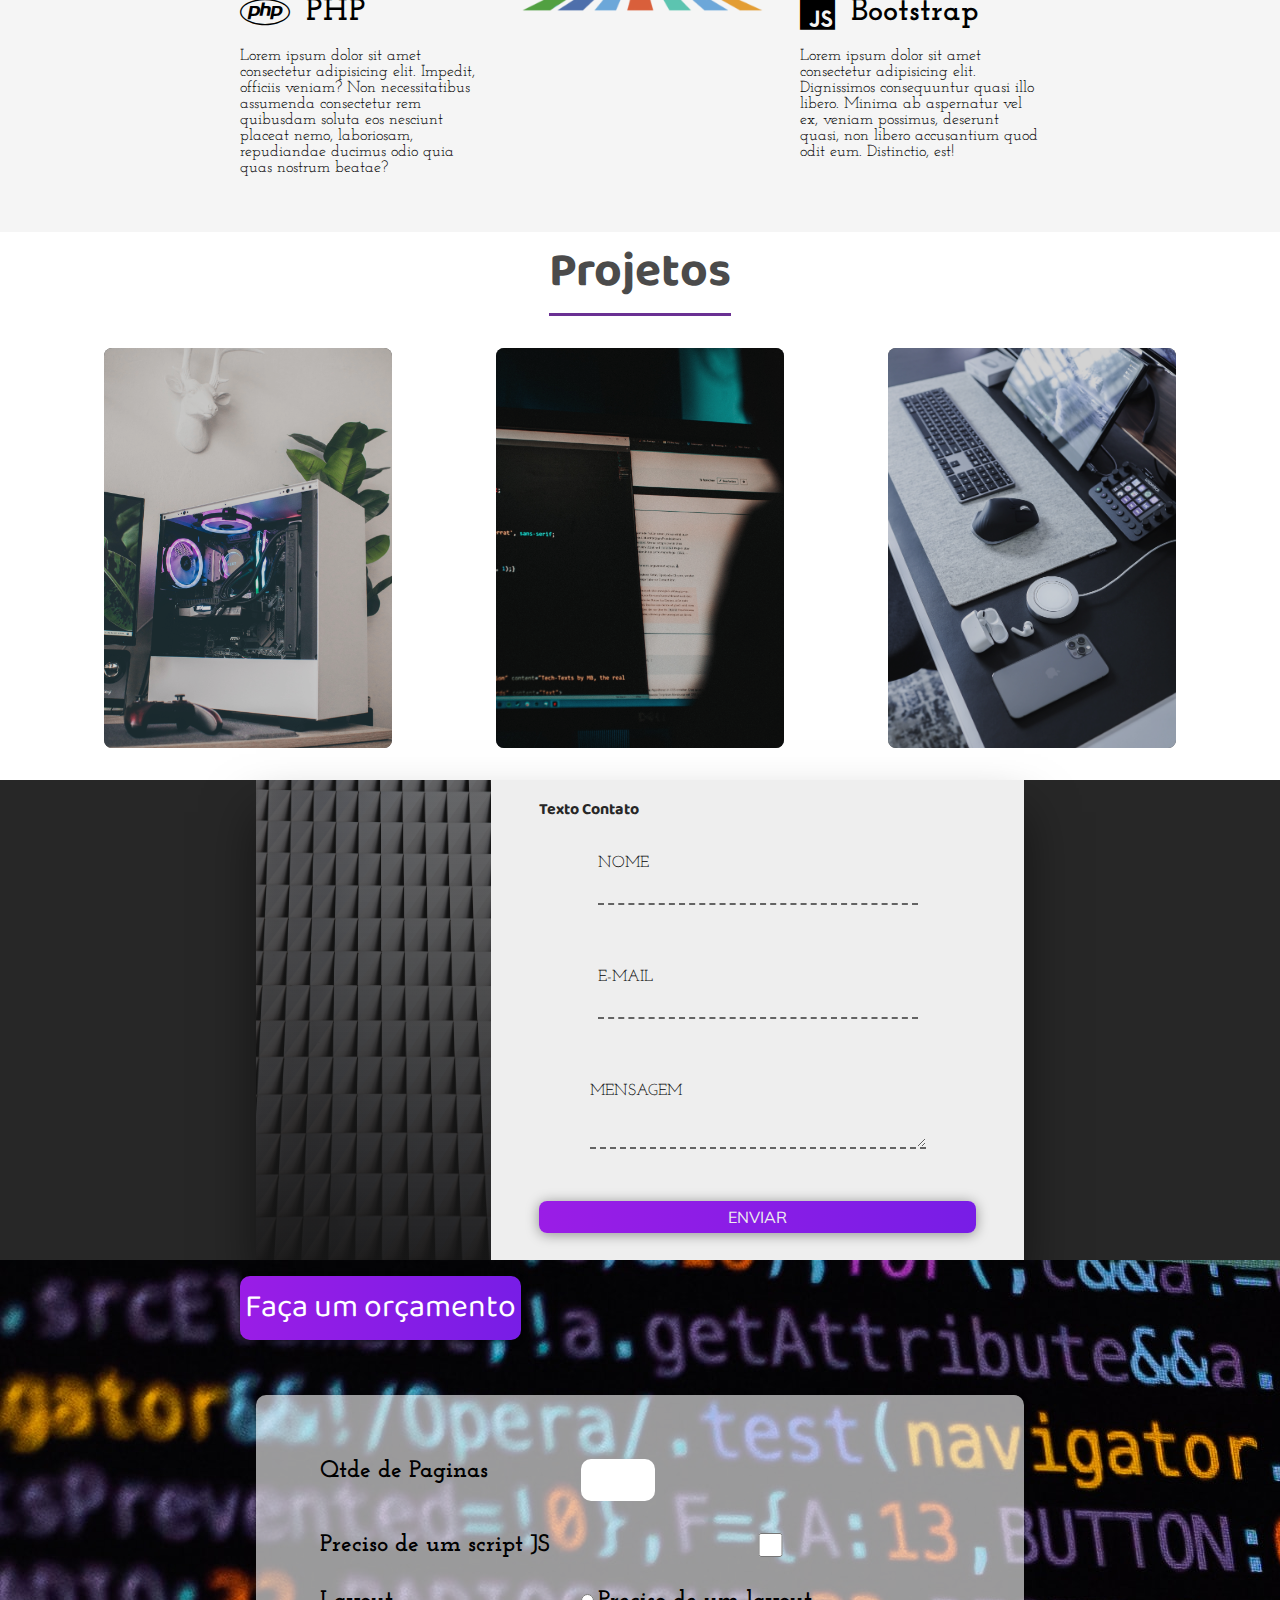
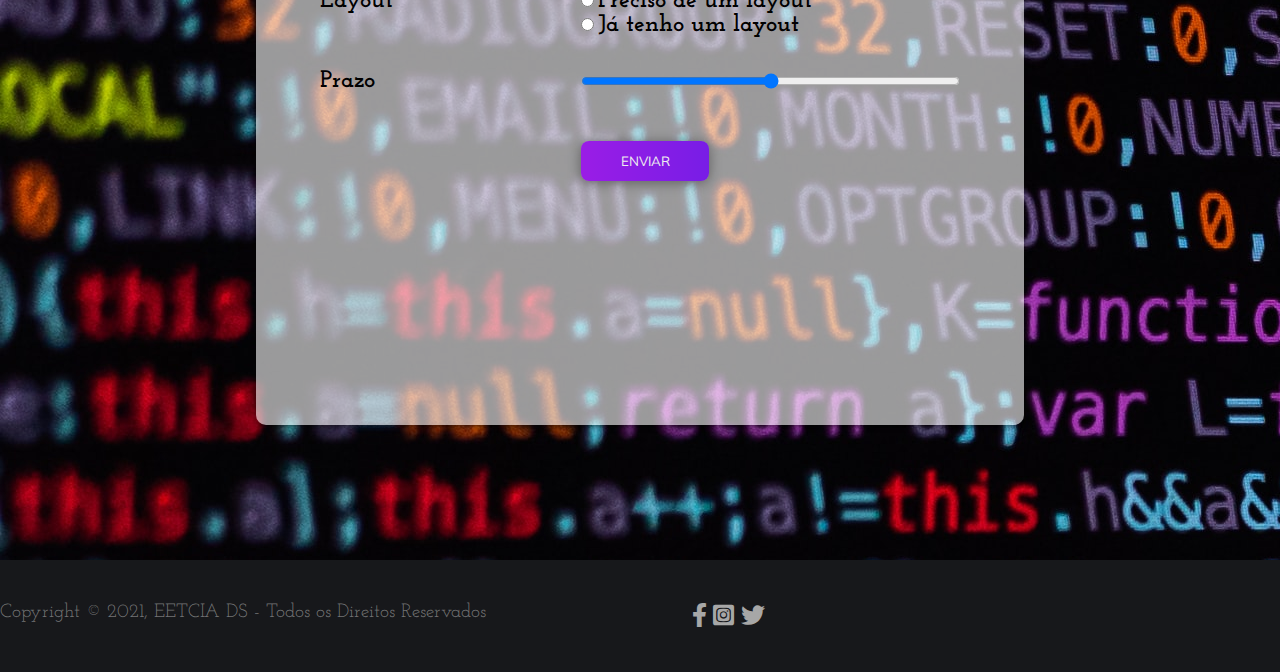
==== commit 07eca81c: ":package: Rodape" ====
--- a/index.html
+++ b/index.html
@@ -23,7 +23,7 @@
         </label>
         
 
-        <header>
+        <header id="header">
             <div class="img-wrapper">
                 <img src="imagens/developer.jpg" alt="developer">
             </div>
@@ -39,11 +39,11 @@
        <asside class="sidebar">
            <nav>
                <ul class="menu">
-                   <li class="menu-item"><a href="#" class="menu-link">Home</a></li>
-                   <li class="menu-item"><a href="#" class="menu-link">Conhecimento</a></li>
-                   <li class="menu-item"><a href="#" class="menu-link">Projetos</a></li>
-                   <li class="menu-item"><a href="#" class="menu-link">Contato</a></li>
-                   <li class="menu-item"><a href="#" class="menu-link">Orçamento</a></li>
+                   <li class="menu-item"><a href="#header" class="menu-link">Home</a></li>
+                   <li class="menu-item"><a href="#conhecimentos" class="menu-link">Conhecimento</a></li>
+                   <li class="menu-item"><a href="#projetos" class="menu-link">Projetos</a></li>
+                   <li class="menu-item"><a href="#contato" class="menu-link">Contato</a></li>
+                   <li class="menu-item"><a href="#orcamento" class="menu-link">Orçamento</a></li>
                </ul>
            </nav>
            
@@ -55,7 +55,7 @@
             </div>
        </asside>
 
-       <section class="sessao-conhecimentos">
+       <section class="sessao-conhecimentos" id="conhecimentos">
            <div class="sessao-header">
                <h1>Conhecimentos</h1>
            </div>
@@ -125,7 +125,7 @@
            </div>
        </section>
 
-       <section class="sessao-projetos">
+       <section class="sessao-projetos" id="projetos">
            <div class="sessao-header">
                <h1>Projetos</h1>
            </div>
@@ -169,7 +169,7 @@
             </div>
        </section>
 
-       <section class="sessao-contato">
+       <section class="sessao-contato" id="contato">
         <div class="contato-wrapper">
             <div class="contato-left">
 
@@ -195,7 +195,7 @@
         </div>
        </section>
 
-       <section class="sessao-orcamento">
+       <section class="sessao-orcamento" id="orcamento" >
         <div class="orcamento-wrapper">
             <h1>Faça um orçamento</h1>
             <form>
@@ -219,8 +219,23 @@
                 <button class="btn btn-orcamento" type="submit">Enviar</button>
             </form>
         </div>
-
-       </section>
+       </section>
+
+    <footer>
+        <div class="footer-content">
+           <p>Copyright &copy; 2021, EETCIA DS - Todos os Direitos Reservados </p>
+           <div class="social-list">
+            <ul>
+            <li><a href=""><i class="fab fa-facebook-f"></i></a></li>
+            <li><a href=""><i class="fab fa-instagram-square"></i></a></li>
+            <li><a href=""><i class="fab fa-twitter"></i></a></li>
+            </ul>
+           </div>
+        </div>
+    </footer>
+    <a href="#header" id="link-topo" >
+        <i class="fas fa-arrow-up"></i>
+    </a>
 
 
 
--- a/style.css
+++ b/style.css
@@ -16,6 +16,11 @@
     --font-primary: 'Baloo Da 2', serif;
     --font-secundary:'Josefin Slab', serif;
     --font-action: 'Mulish', serif;
+}
+
+html{
+    /** A barra de navegação de toda a pagina será suavizado **/
+    scroll-behavior: smooth;
 }
 
             .hamburguer{
@@ -29,6 +34,8 @@
                 z-index: 1;
                 box-shadow:rgba(0, 0, 0,0.8);
                 cursor: pointer;
+                z-index: 200;
+              
             }
             .hamburguer:hover{
                 background-color: #a044ff;
@@ -206,7 +213,7 @@
     top: 0;
     right: -20rem ;
     transition: 1s;
-    
+    z-index: 150;
 
 }
 
@@ -582,7 +589,7 @@
 .sessao-orcamento{
     height: 100%;
     height: 100vh;
-    background: url(imagens/img-orcamento.jpg);
+    background: url(imagens/img-orcamento2.jpg );
     object-fit: cover;
     display: flex;
     justify-content: center;
@@ -648,5 +655,48 @@
     cursor: pointer
 }
 
-
-
+footer{
+    width: 100%;
+    height: 7rem;
+    background-color: #17181b;
+    display: flex;
+    align-items: center;
+}
+
+.footer-content{
+    width: 60%;
+    display: flex;
+    justify-content:  space-between;
+}
+
+.footer-content p{
+    font-family: var(--font-secundary);
+    color: #a7a7a7a7;
+    font-size: 1.2rem;
+}
+
+.social-list a{
+    margin: 0.2rem;
+    color: #a7a7a7;
+    font-size: 1.5rem;
+}
+
+.social-list ul {
+    display:flex;
+    
+}
+
+#link-topo{
+    position: fixed;
+    right: 3rem;
+    bottom: 3rem;
+    width: 3rem;
+    height: 3rem;
+    background-color: #6a3093;
+    display: flex;
+    justify-content: center;
+    align-items: center;
+    color: #fff;
+    border-radius: .3rem;
+    box-shadow: 0 0.1rem 0.6rem #00000099;
+}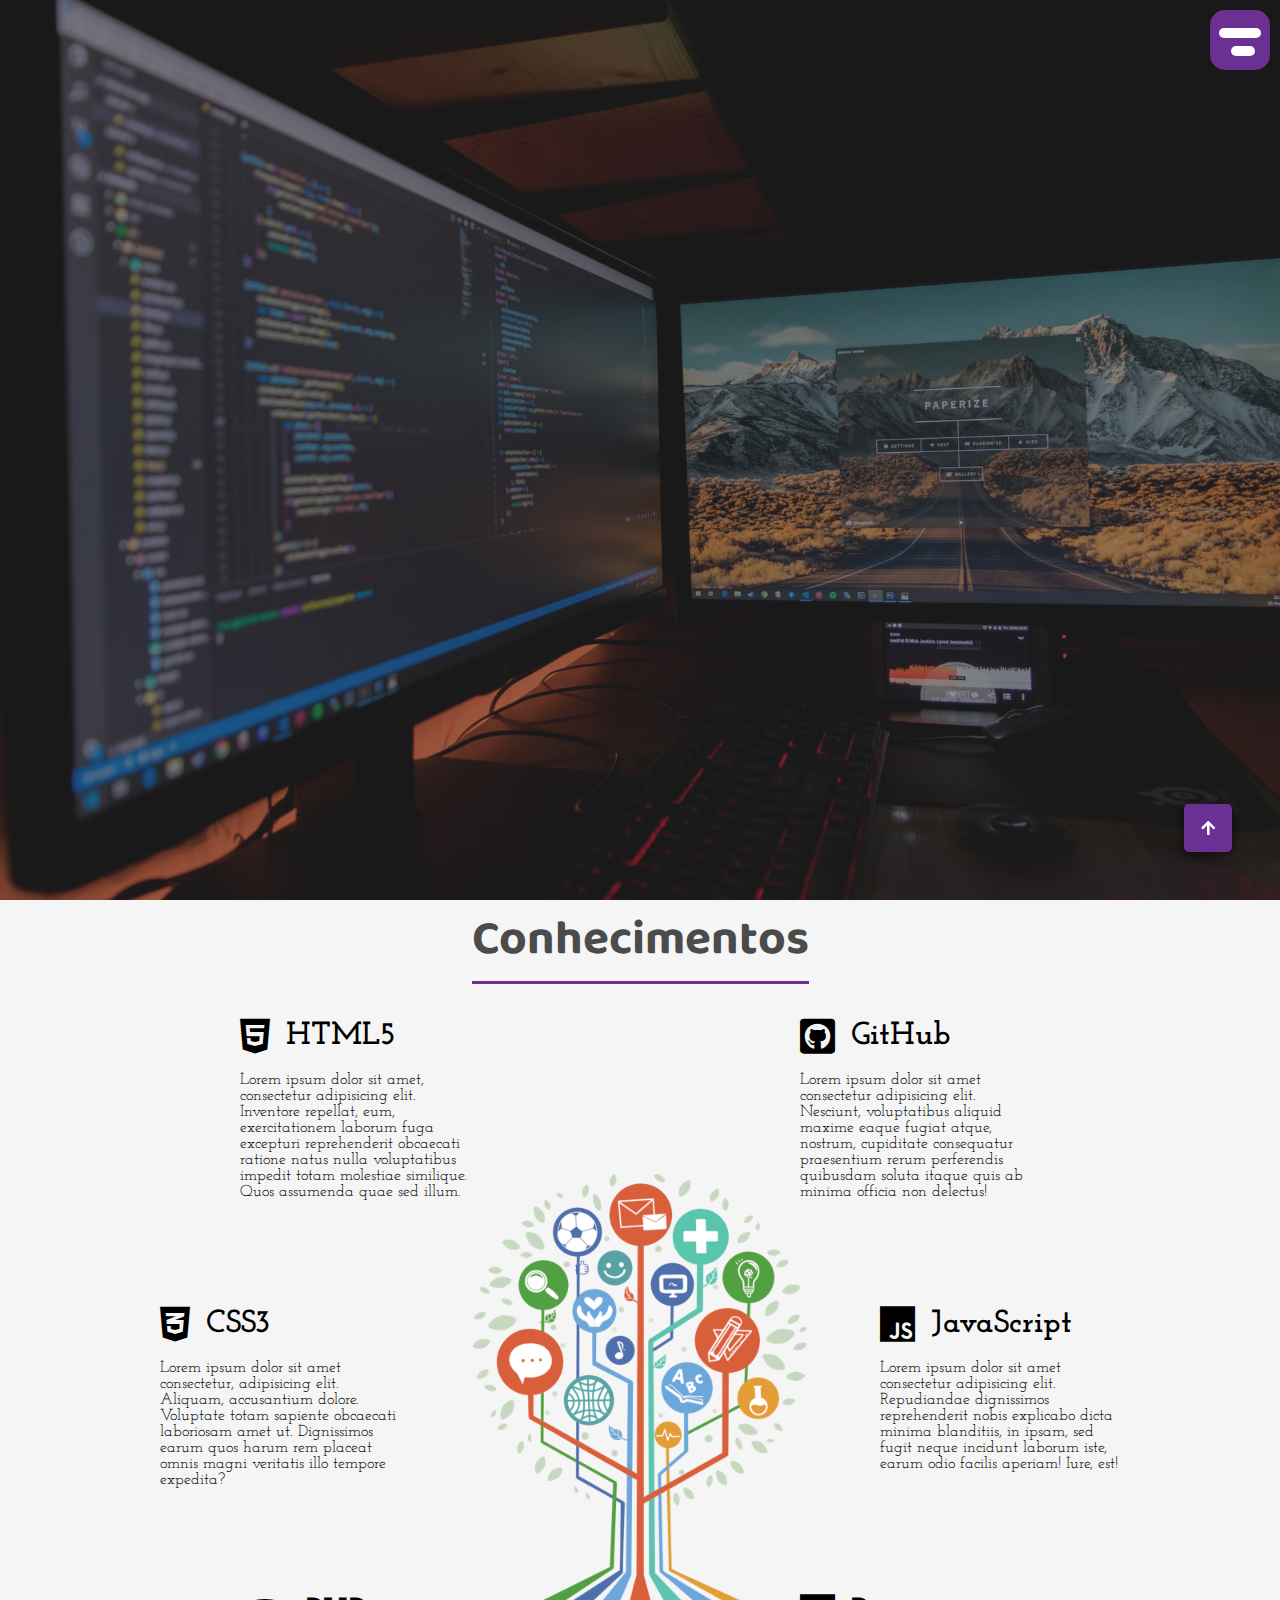
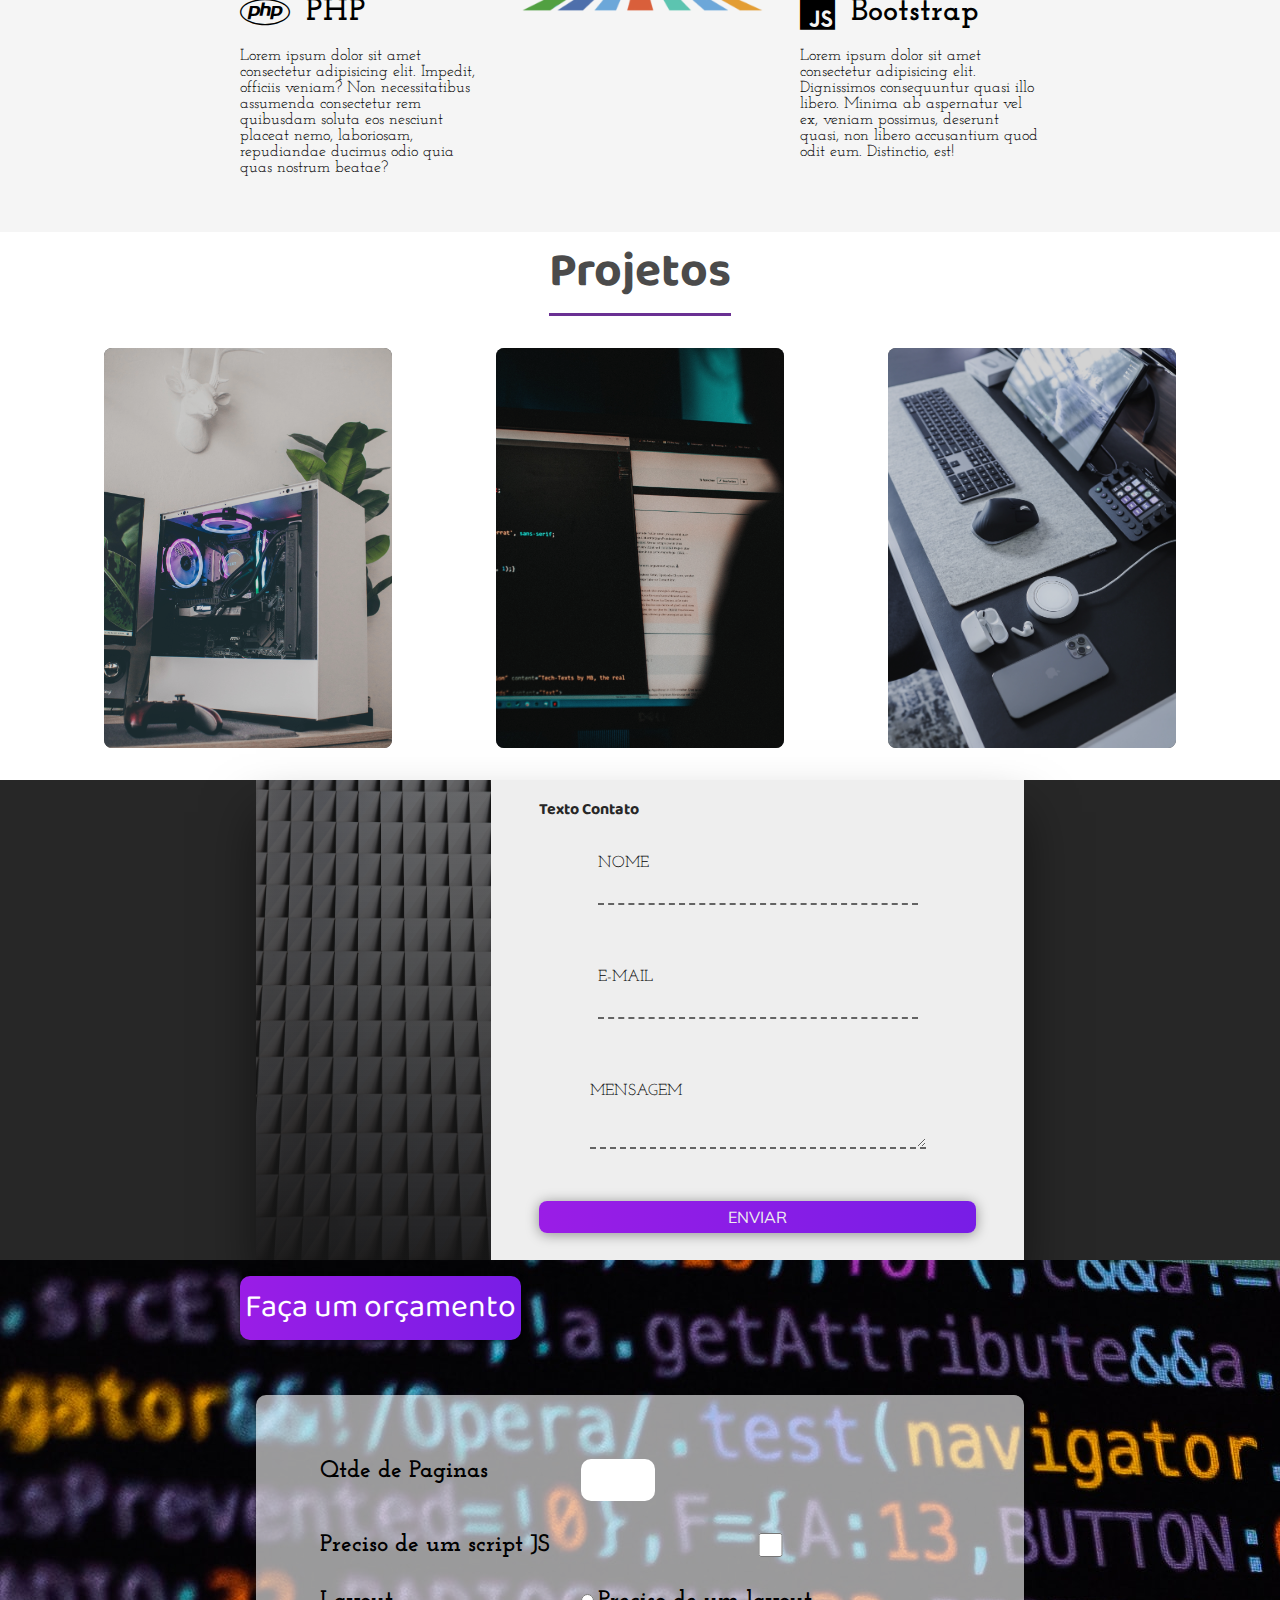
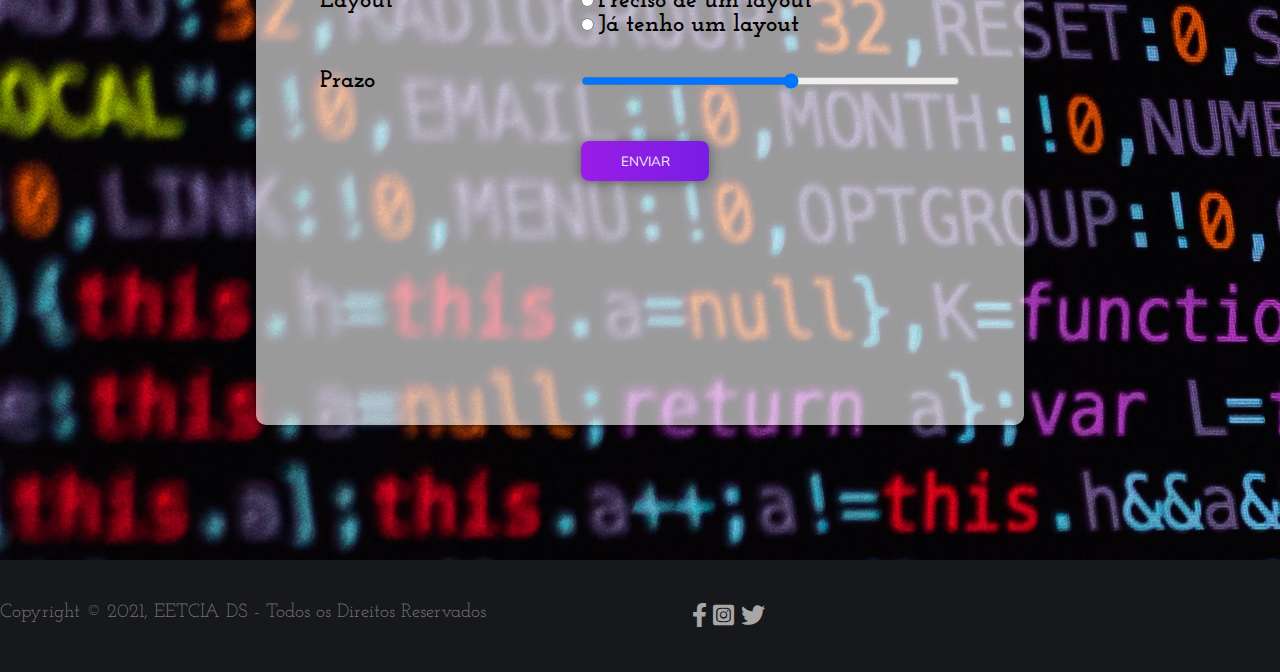
==== commit 4e066df1: ":packege: Calculo de Orcamento" ====
--- a/index.html
+++ b/index.html
@@ -215,7 +215,8 @@
                     </div>
                 </div>
                 <label for="prazo">Prazo</label>
-                <input type="range" name="prazo" id="prazo">
+                <input type="range" name="prazo" id="prazo" min="1" max="10">
+                <label id="preco" ></label>
                 <button class="btn btn-orcamento" type="submit">Enviar</button>
             </form>
         </div>
